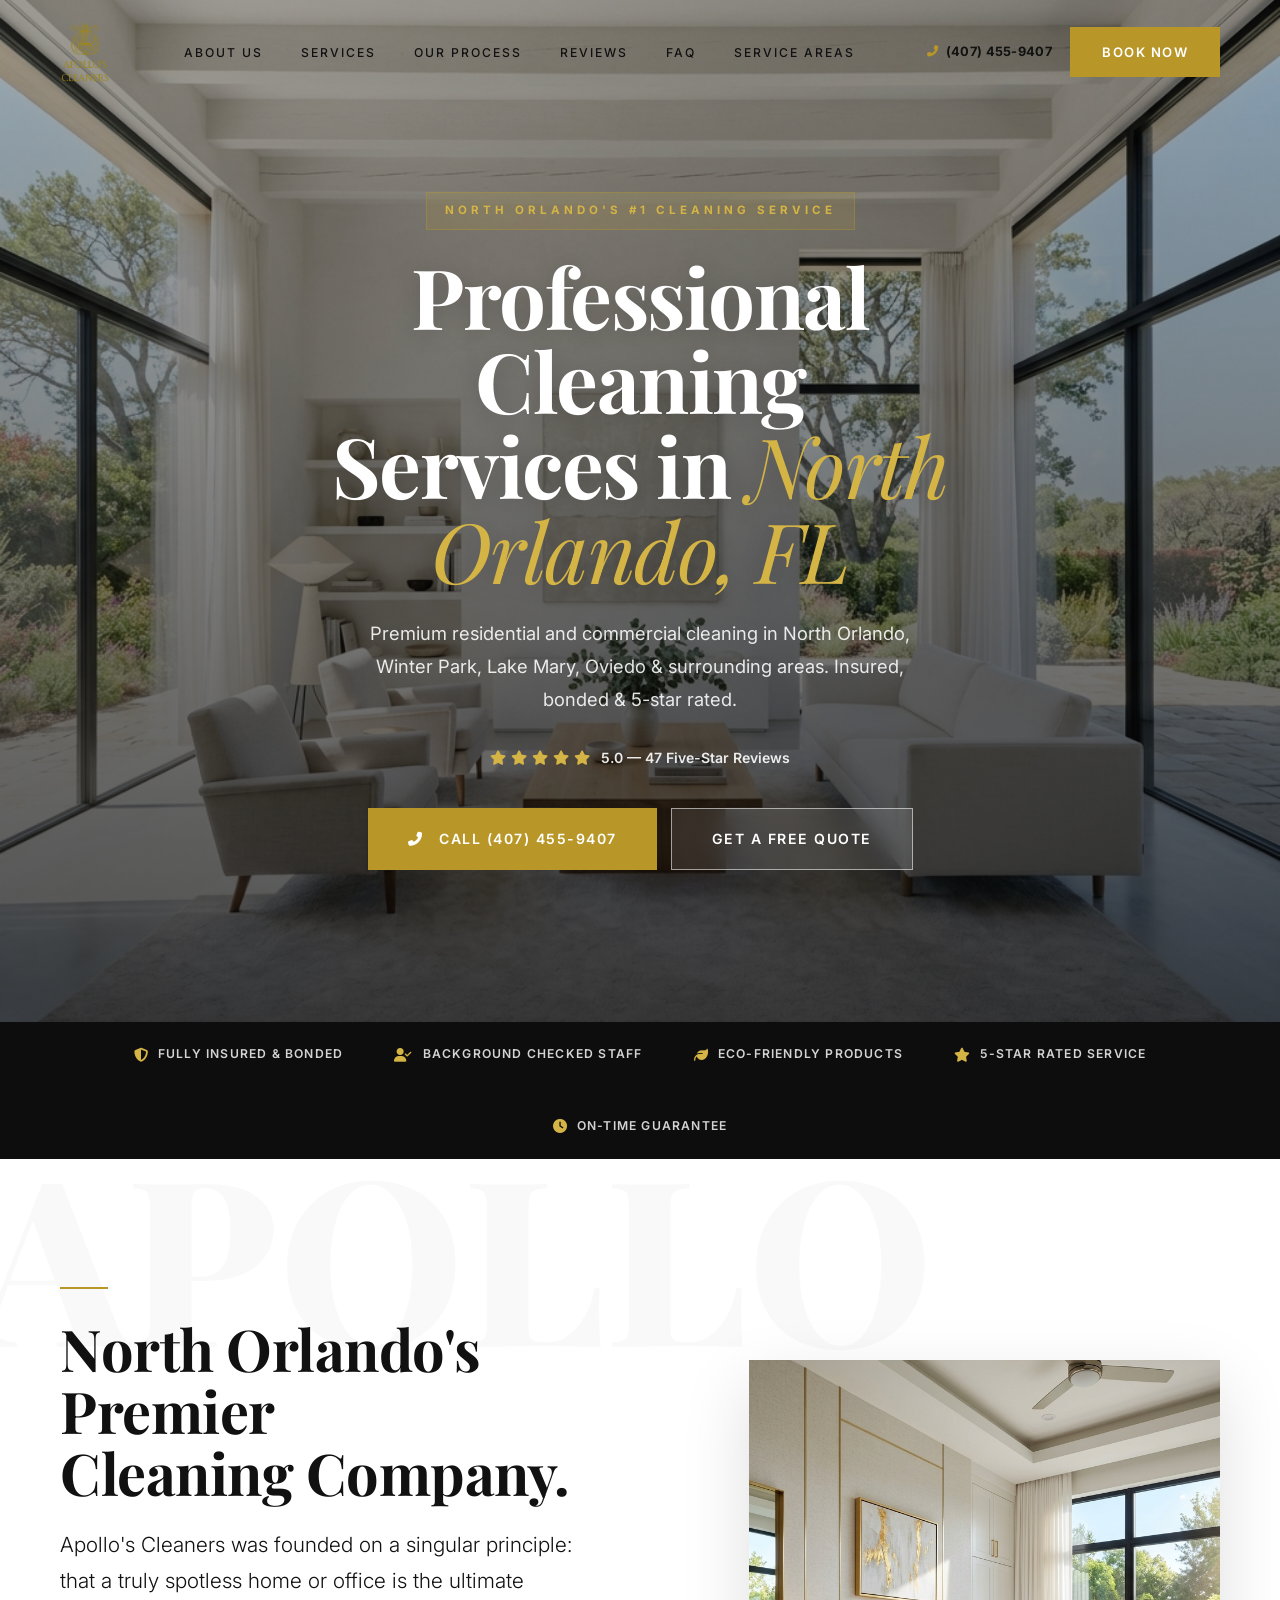
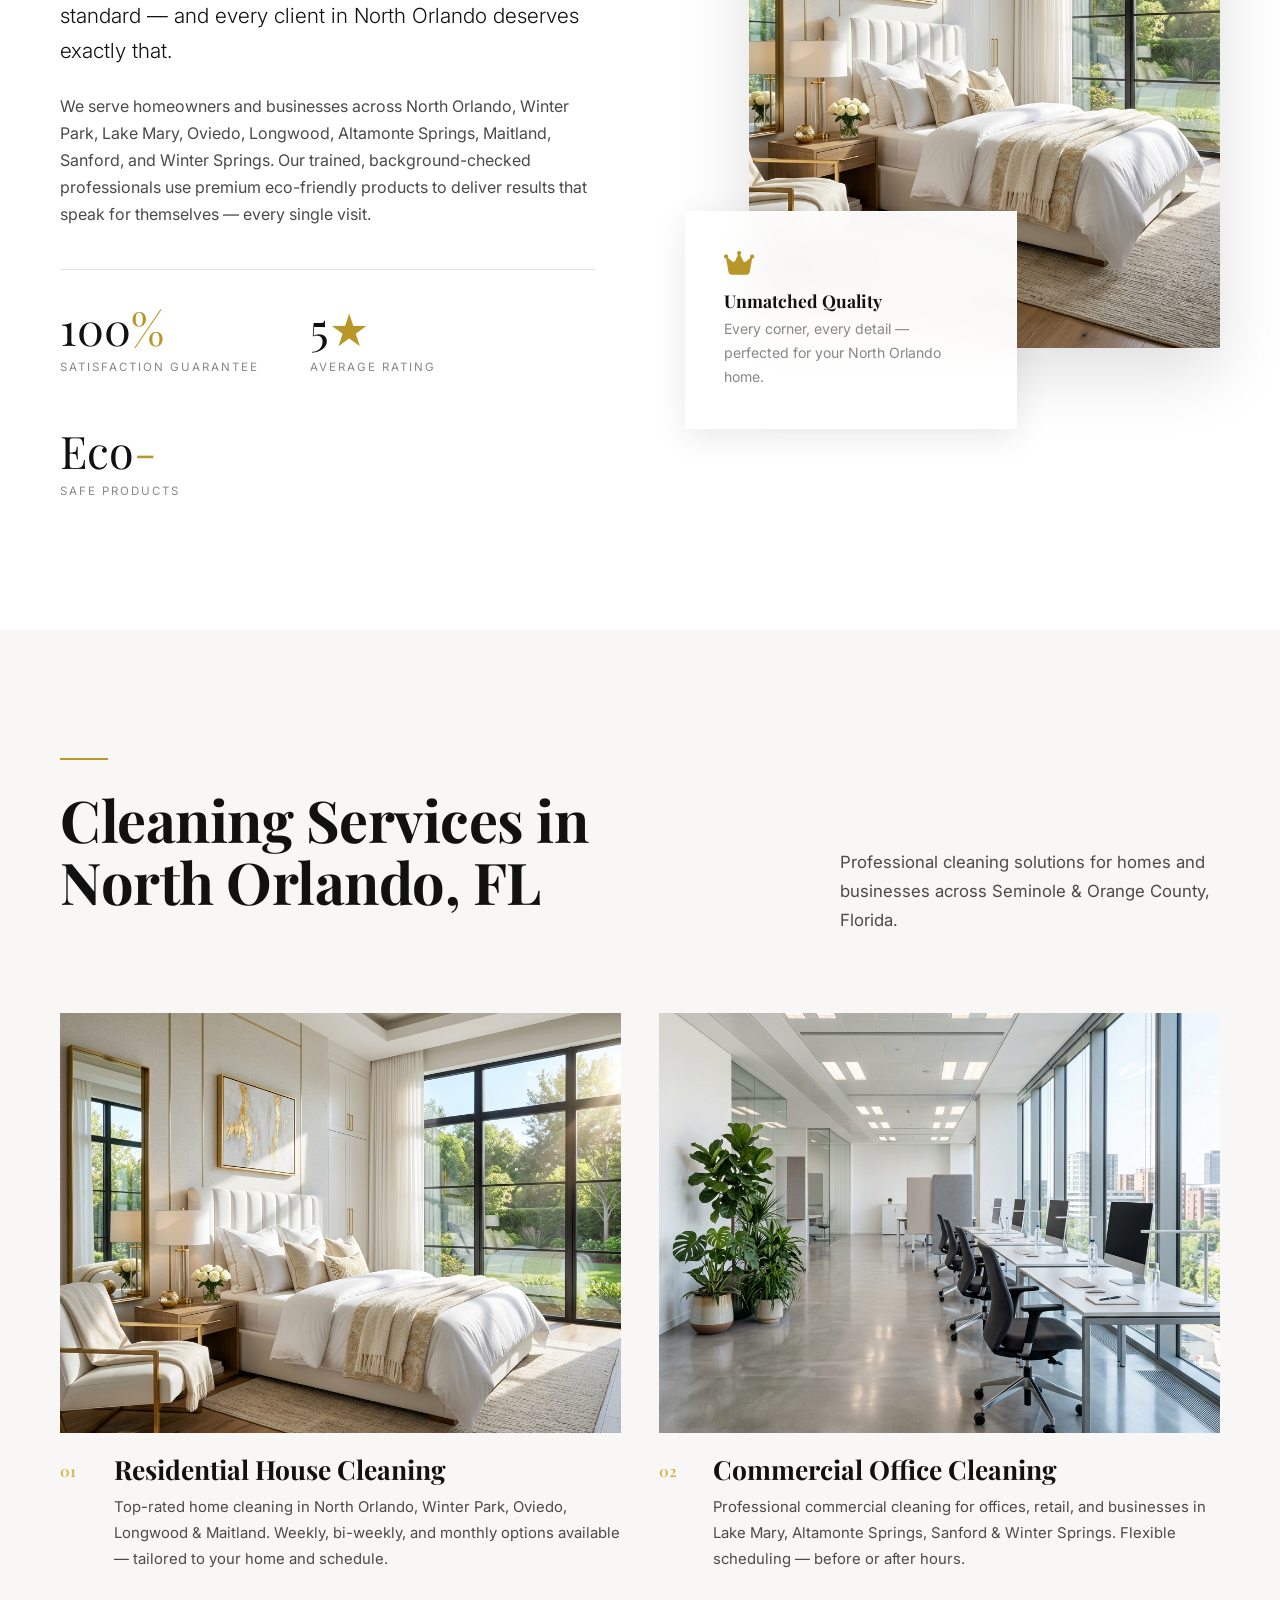
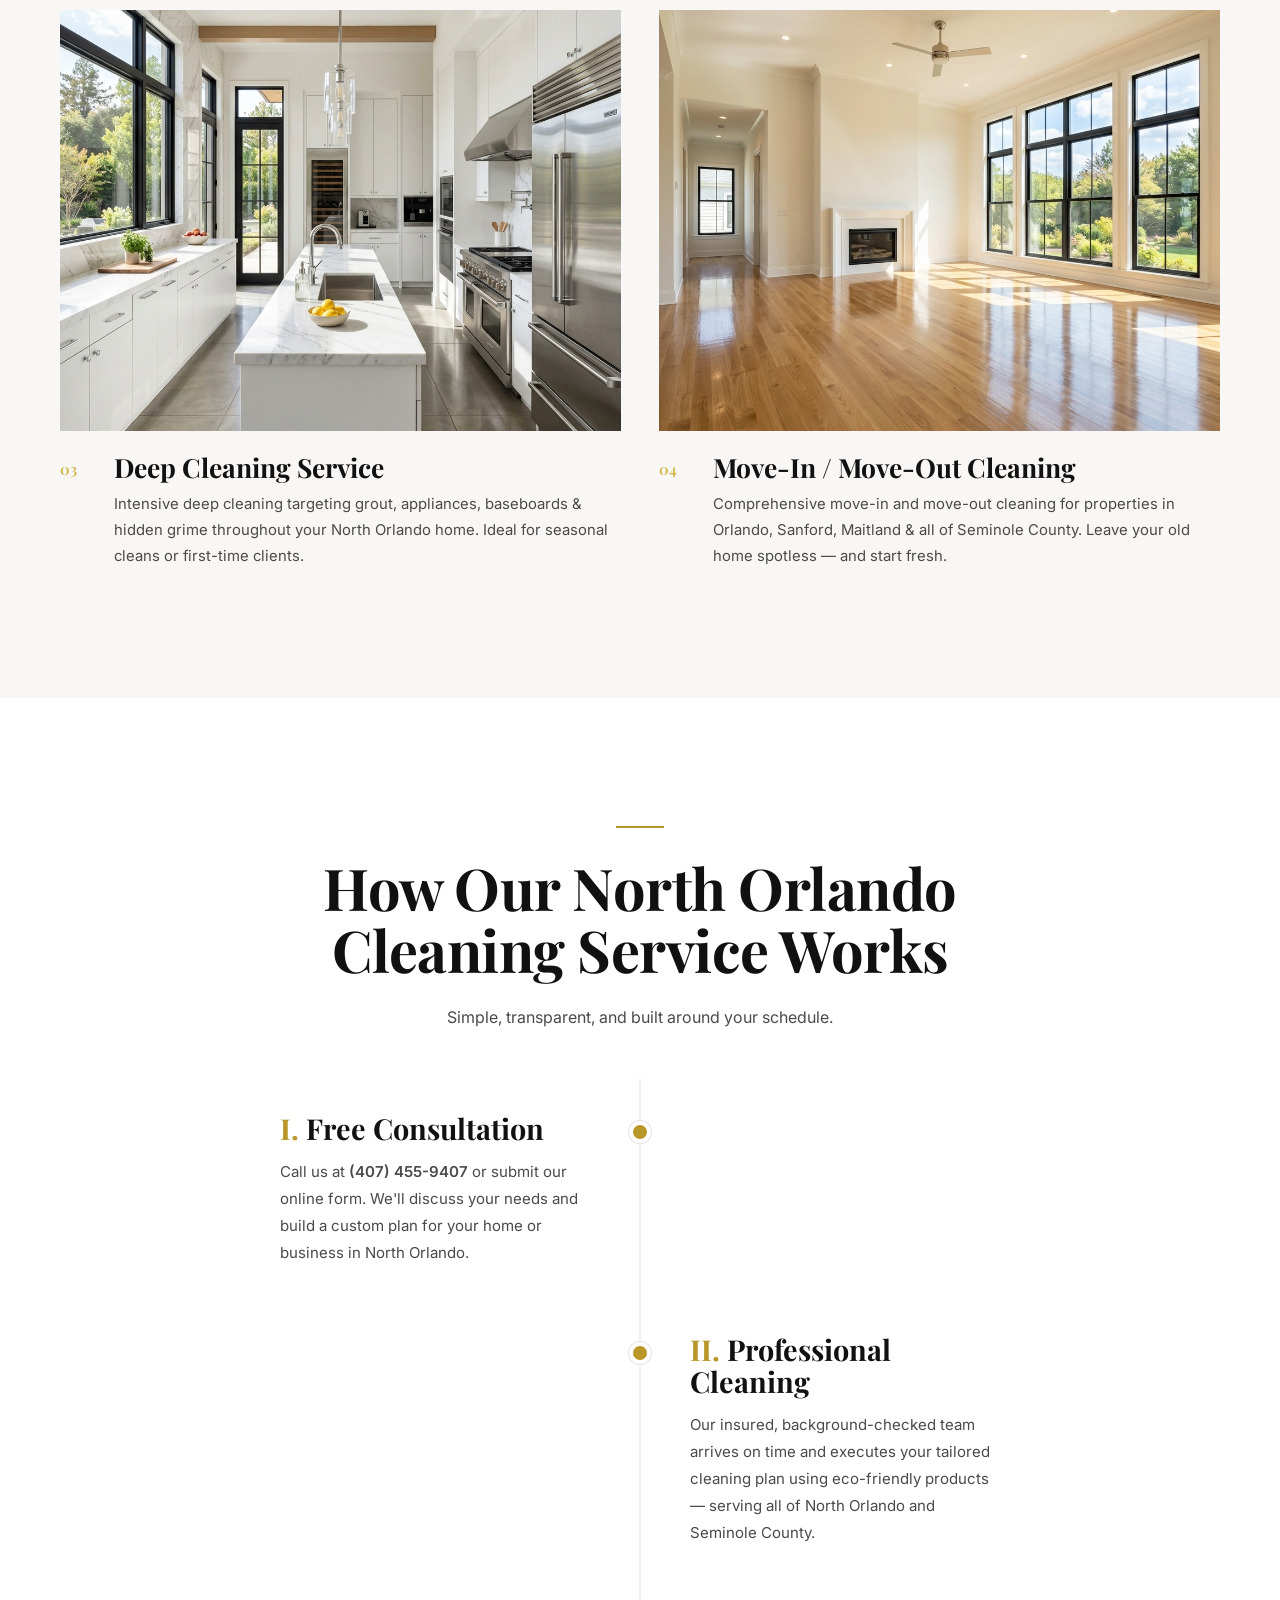
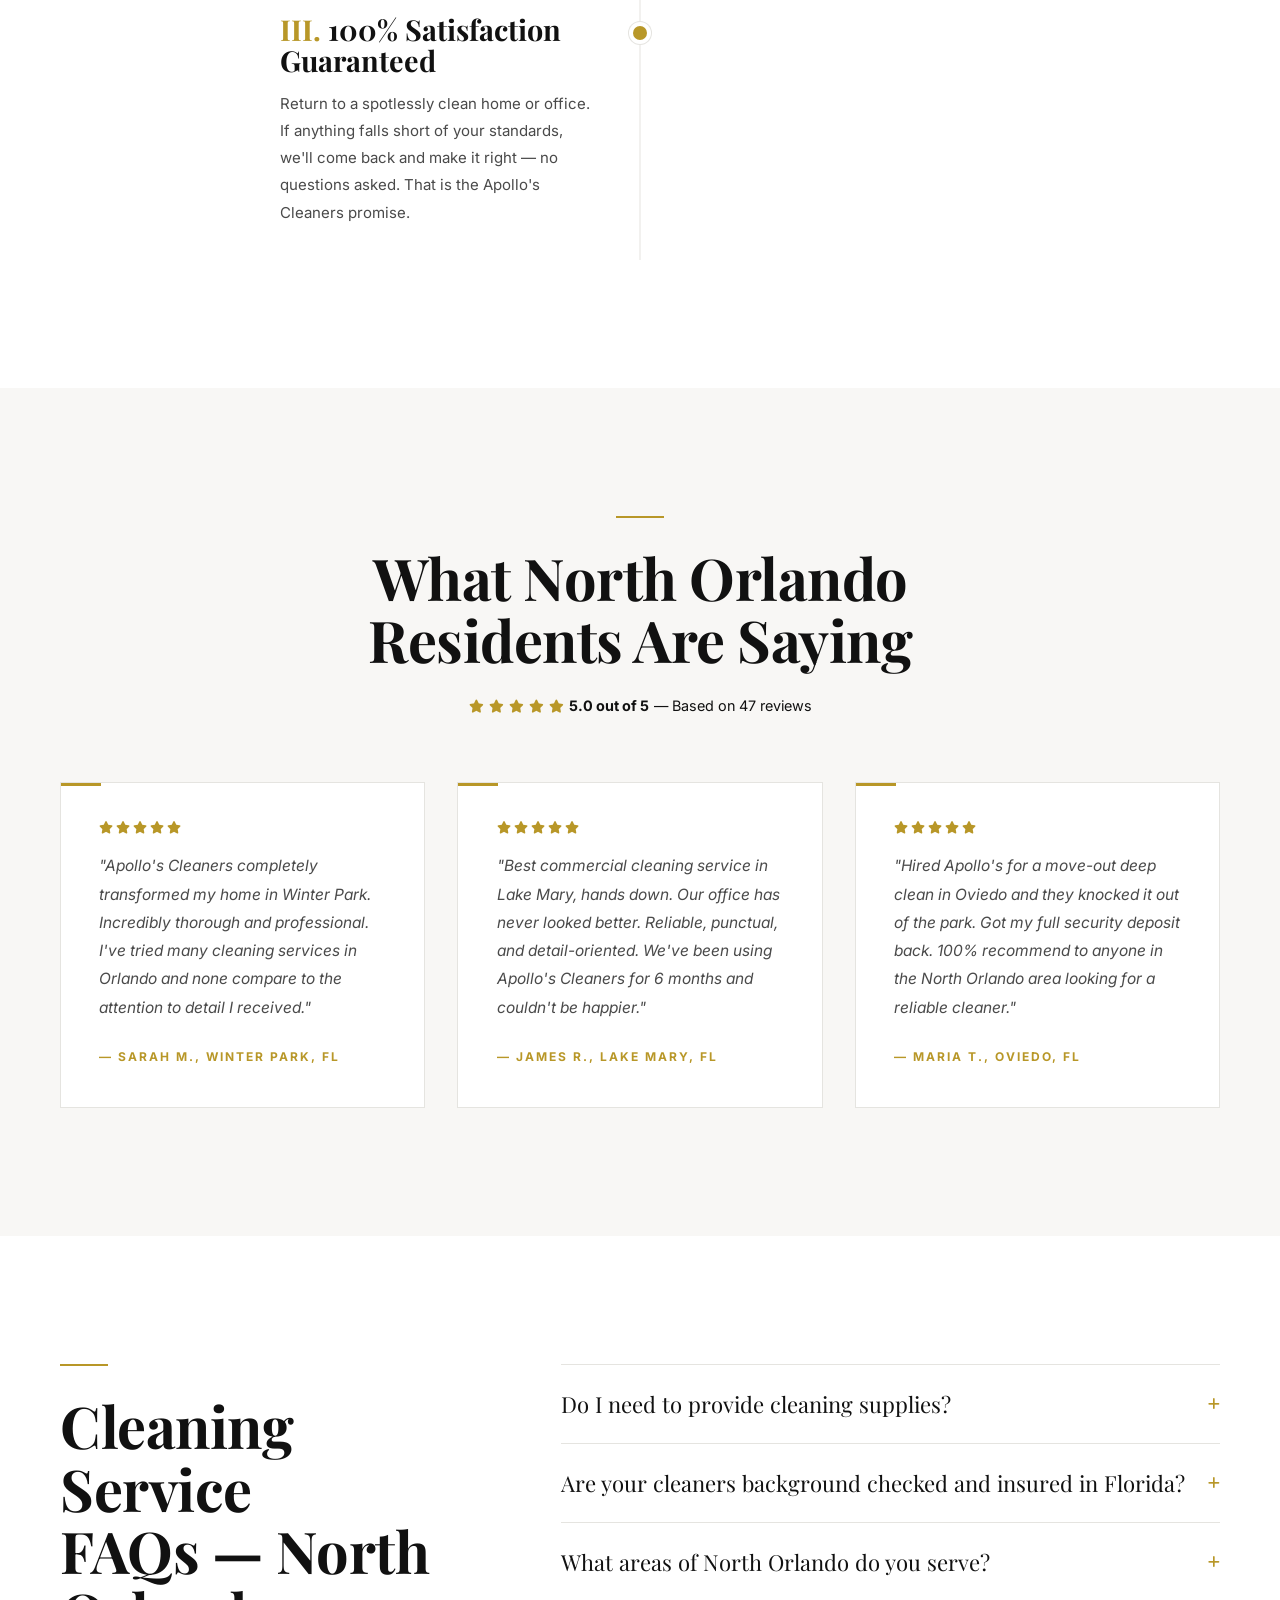
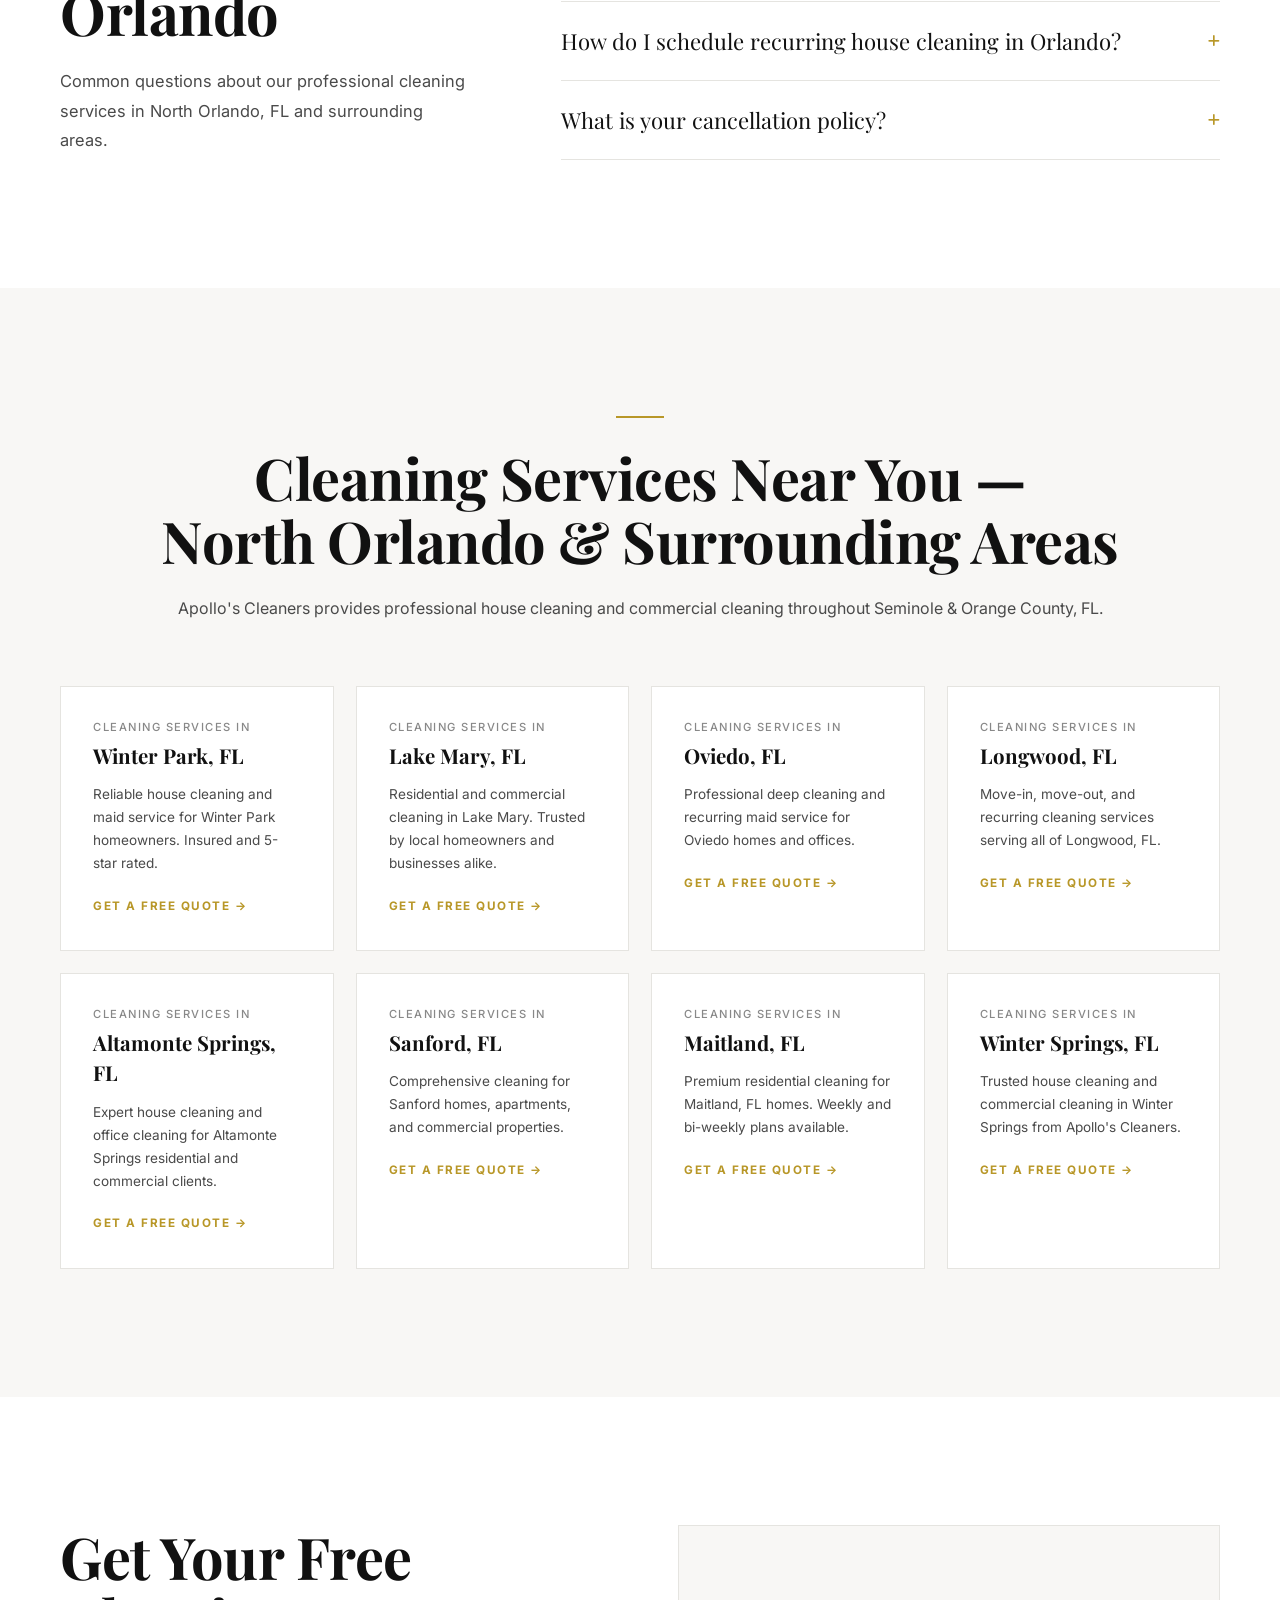
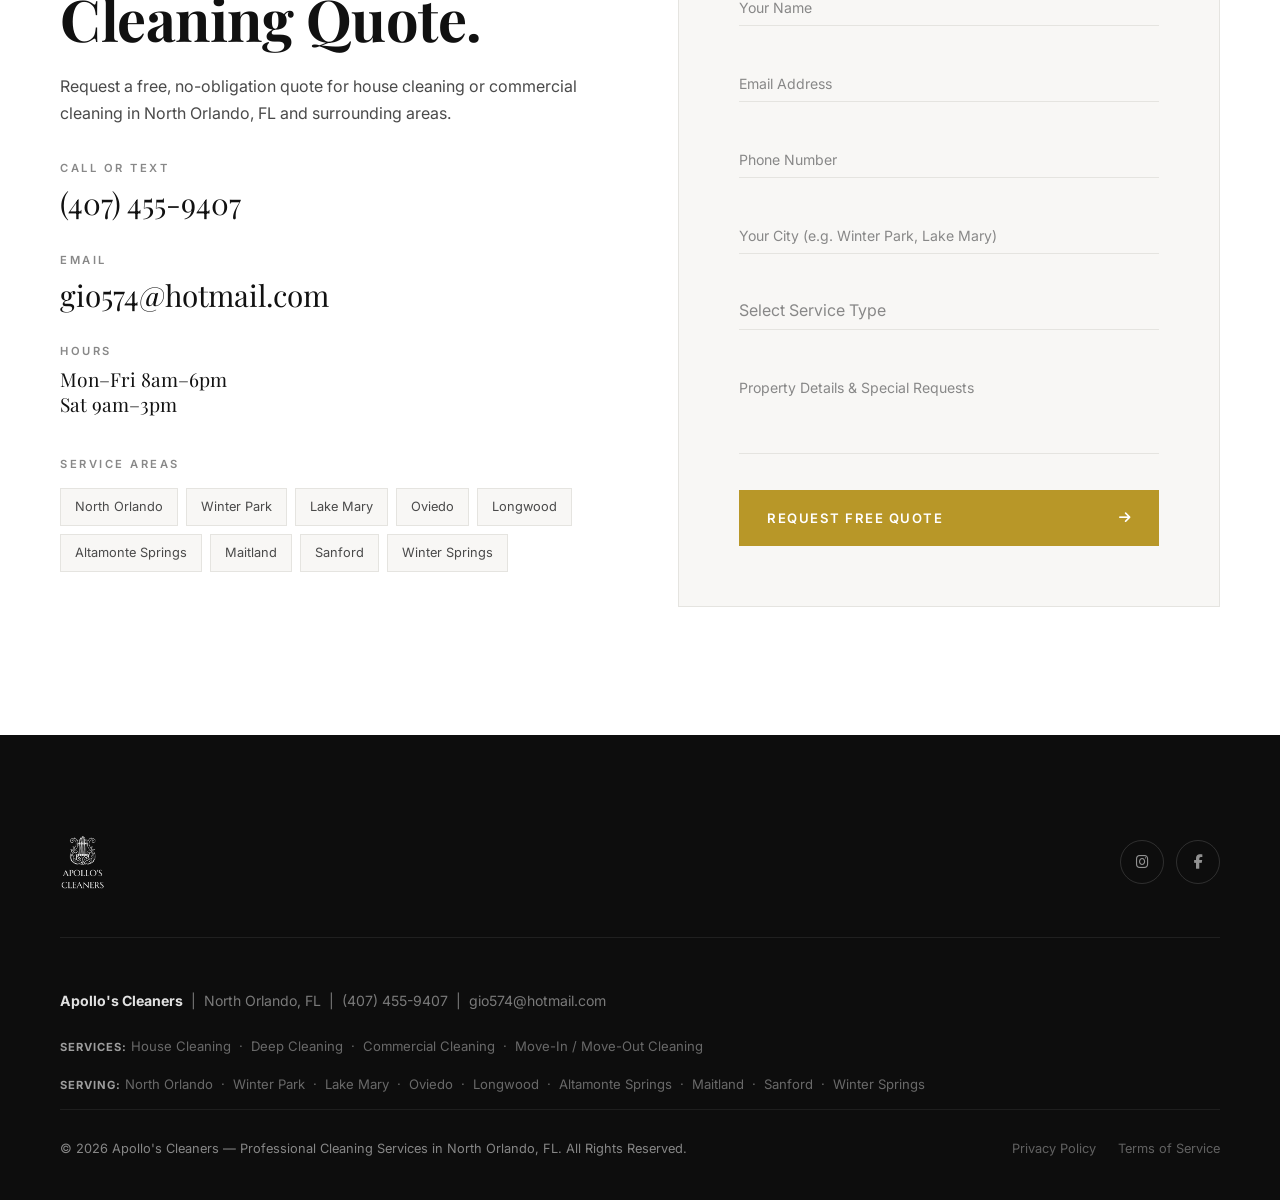
==== index.html @ bcb66cc3 "Launch Apollo's Cleaners website — fully SEO-optimized - Full on-page SEO: optimized title, meta des" ====
<!DOCTYPE html>
<html lang="en">
<head>
    <meta charset="UTF-8">
    <meta name="viewport" content="width=device-width, initial-scale=1.0">

    <!-- =============================================
         PRIMARY SEO META TAGS
         ============================================= -->
    <title>Cleaning Services in North Orlando FL | Apollo's Cleaners | (407) 455-9407</title>
    <meta name="description" content="Apollo's Cleaners — top-rated house cleaning, deep cleaning & commercial cleaning in North Orlando, Winter Park, Lake Mary & Oviedo, FL. Insured & bonded. Free quote: (407) 455-9407.">
    <meta name="robots" content="index, follow, max-snippet:-1, max-image-preview:large, max-video-preview:-1">
    <meta name="author" content="Apollo's Cleaners">
    <link rel="canonical" href="https://apolloscleaners.com/">

    <!-- Favicon — all browsers & devices -->
    <link rel="icon"             type="image/png" href="IMG_1345 - Giovanni Longo.png">
    <link rel="shortcut icon"    type="image/png" href="IMG_1345 - Giovanni Longo.png">
    <link rel="apple-touch-icon"                  href="IMG_1345 - Giovanni Longo.png">
    <meta name="msapplication-TileImage"         content="IMG_1345 - Giovanni Longo.png">
    <meta name="theme-color"                     content="#b89728">

    <!-- Geo Tags -->
    <meta name="geo.region" content="US-FL">
    <meta name="geo.placename" content="North Orlando, Florida">
    <meta name="geo.position" content="28.6024;-81.3369">
    <meta name="ICBM" content="28.6024, -81.3369">

    <!-- Open Graph -->
    <meta property="og:type" content="website">
    <meta property="og:url" content="https://apolloscleaners.com/">
    <meta property="og:title" content="Apollo's Cleaners | #1 Cleaning Services in North Orlando, FL">
    <meta property="og:description" content="Premium residential & commercial cleaning in North Orlando, Winter Park, Lake Mary, Oviedo & surrounding areas. Insured, bonded & 5-star rated.">
    <meta property="og:image" content="https://apolloscleaners.com/images/cleaning-services-north-orlando-hero.png">
    <meta property="og:image:width" content="1200">
    <meta property="og:image:height" content="630">
    <meta property="og:image:alt" content="Apollo's Cleaners — Professional Cleaning Services in North Orlando FL">
    <meta property="og:locale" content="en_US">
    <meta property="og:site_name" content="Apollo's Cleaners">

    <!-- Twitter Card -->
    <meta name="twitter:card" content="summary_large_image">
    <meta name="twitter:title" content="Apollo's Cleaners | Cleaning Services North Orlando FL">
    <meta name="twitter:description" content="Top-rated house & commercial cleaning in North Orlando, Winter Park, Lake Mary & Oviedo. Call (407) 455-9407 for a free quote!">
    <meta name="twitter:image" content="https://apolloscleaners.com/images/cleaning-services-north-orlando-hero.png">

    <!-- =============================================
         LOCAL BUSINESS SCHEMA (CleaningService)
         ============================================= -->
    <script type="application/ld+json">
    {
      "@context": "https://schema.org",
      "@type": ["CleaningService", "LocalBusiness"],
      "@id": "https://apolloscleaners.com/#business",
      "name": "Apollo's Cleaners",
      "alternateName": "Apollos Cleaners Orlando",
      "description": "Apollo's Cleaners provides premium residential and commercial cleaning services throughout North Orlando, Winter Park, Lake Mary, Oviedo, Longwood, Altamonte Springs, Maitland, Sanford, and Winter Springs, FL.",
      "url": "https://apolloscleaners.com",
      "telephone": "+1-407-455-9407",
      "email": "gio574@hotmail.com",
      "image": "https://apolloscleaners.com/images/cleaning-services-north-orlando-hero.png",
      "logo": "https://apolloscleaners.com/IMG_1345 - Giovanni Longo.png",
      "priceRange": "$$",
      "currenciesAccepted": "USD",
      "paymentAccepted": "Cash, Credit Card, Debit Card, Zelle, Venmo",
      "openingHoursSpecification": [
        {
          "@type": "OpeningHoursSpecification",
          "dayOfWeek": ["Monday","Tuesday","Wednesday","Thursday","Friday"],
          "opens": "08:00",
          "closes": "18:00"
        },
        {
          "@type": "OpeningHoursSpecification",
          "dayOfWeek": "Saturday",
          "opens": "09:00",
          "closes": "15:00"
        }
      ],
      "geo": {
        "@type": "GeoCoordinates",
        "latitude": 28.6024,
        "longitude": -81.3369
      },
      "address": {
        "@type": "PostalAddress",
        "addressLocality": "Orlando",
        "addressRegion": "FL",
        "postalCode": "32810",
        "addressCountry": "US"
      },
      "areaServed": [
        {"@type": "City", "name": "Orlando",            "sameAs": "https://en.wikipedia.org/wiki/Orlando,_Florida"},
        {"@type": "City", "name": "Winter Park",        "sameAs": "https://en.wikipedia.org/wiki/Winter_Park,_Florida"},
        {"@type": "City", "name": "Lake Mary",          "sameAs": "https://en.wikipedia.org/wiki/Lake_Mary,_Florida"},
        {"@type": "City", "name": "Oviedo",             "sameAs": "https://en.wikipedia.org/wiki/Oviedo,_Florida"},
        {"@type": "City", "name": "Longwood",           "sameAs": "https://en.wikipedia.org/wiki/Longwood,_Florida"},
        {"@type": "City", "name": "Altamonte Springs",  "sameAs": "https://en.wikipedia.org/wiki/Altamonte_Springs,_Florida"},
        {"@type": "City", "name": "Maitland",           "sameAs": "https://en.wikipedia.org/wiki/Maitland,_Florida"},
        {"@type": "City", "name": "Sanford",            "sameAs": "https://en.wikipedia.org/wiki/Sanford,_Florida"},
        {"@type": "City", "name": "Winter Springs",     "sameAs": "https://en.wikipedia.org/wiki/Winter_Springs,_Florida"}
      ],
      "aggregateRating": {
        "@type": "AggregateRating",
        "ratingValue": "5.0",
        "reviewCount": "47",
        "bestRating": "5",
        "worstRating": "1"
      },
      "review": [
        {
          "@type": "Review",
          "reviewRating": {"@type": "Rating", "ratingValue": "5"},
          "author": {"@type": "Person", "name": "Sarah M."},
          "reviewBody": "Apollo's Cleaners transformed my home in Winter Park. Incredibly thorough and professional — I've tried many cleaning services in Orlando and none compare."
        },
        {
          "@type": "Review",
          "reviewRating": {"@type": "Rating", "ratingValue": "5"},
          "author": {"@type": "Person", "name": "James R."},
          "reviewBody": "Best commercial cleaning service in Lake Mary. Our office has never looked better. Reliable, punctual, and detail-oriented. Highly recommend."
        },
        {
          "@type": "Review",
          "reviewRating": {"@type": "Rating", "ratingValue": "5"},
          "author": {"@type": "Person", "name": "Maria T."},
          "reviewBody": "Hired Apollo's for a move-out deep clean in Oviedo and they knocked it out of the park. Got my full deposit back. 100% recommend to anyone in North Orlando."
        }
      ],
      "sameAs": [
        "https://www.instagram.com/apolloscleaners",
        "https://www.facebook.com/apolloscleaners"
      ],
      "hasOfferCatalog": {
        "@type": "OfferCatalog",
        "name": "Professional Cleaning Services in North Orlando FL",
        "itemListElement": [
          {
            "@type": "Offer",
            "itemOffered": {
              "@type": "Service",
              "name": "Residential House Cleaning",
              "description": "Complete home cleaning for properties in North Orlando, Winter Park, Oviedo, Longwood, and Maitland, FL."
            }
          },
          {
            "@type": "Offer",
            "itemOffered": {
              "@type": "Service",
              "name": "Commercial Office Cleaning",
              "description": "Professional commercial cleaning for offices and businesses in Lake Mary, Altamonte Springs, and Sanford, FL."
            }
          },
          {
            "@type": "Offer",
            "itemOffered": {
              "@type": "Service",
              "name": "Deep Cleaning Service",
              "description": "Intensive deep cleaning for homes throughout Seminole County and North Orange County, FL."
            }
          },
          {
            "@type": "Offer",
            "itemOffered": {
              "@type": "Service",
              "name": "Move-In / Move-Out Cleaning",
              "description": "Move-in and move-out cleaning for properties in Sanford, Maitland, and all of North Orlando, FL."
            }
          }
        ]
      }
    }
    </script>

    <!-- =============================================
         FAQ SCHEMA (triggers rich results on Google)
         ============================================= -->
    <script type="application/ld+json">
    {
      "@context": "https://schema.org",
      "@type": "FAQPage",
      "mainEntity": [
        {
          "@type": "Question",
          "name": "Do I need to provide cleaning supplies for Apollo's Cleaners?",
          "acceptedAnswer": {
            "@type": "Answer",
            "text": "No. Apollo's Cleaners arrives fully equipped with premium, eco-friendly cleaning products and professional-grade equipment. We serve all of North Orlando, Winter Park, Lake Mary, Oviedo, and surrounding areas. Specific product preferences can be accommodated on request."
          }
        },
        {
          "@type": "Question",
          "name": "Are your cleaning professionals background checked and insured in Florida?",
          "acceptedAnswer": {
            "@type": "Answer",
            "text": "Yes. Every team member undergoes a rigorous background check, receives extensive professional training, and is fully insured and bonded in the state of Florida — giving you complete peace of mind in your home or business."
          }
        },
        {
          "@type": "Question",
          "name": "What areas of North Orlando does Apollo's Cleaners serve?",
          "acceptedAnswer": {
            "@type": "Answer",
            "text": "Apollo's Cleaners serves North Orlando, Winter Park, Lake Mary, Oviedo, Longwood, Altamonte Springs, Maitland, Sanford, Winter Springs, and surrounding communities in Seminole and Orange County, Florida."
          }
        },
        {
          "@type": "Question",
          "name": "How do I schedule recurring house cleaning in Orlando?",
          "acceptedAnswer": {
            "@type": "Answer",
            "text": "After your initial consultation, you can set up weekly, bi-weekly, or monthly recurring cleaning. Call us at (407) 455-9407 or fill out our online form to get started with your personalized cleaning schedule."
          }
        },
        {
          "@type": "Question",
          "name": "What is your cancellation policy?",
          "acceptedAnswer": {
            "@type": "Answer",
            "text": "We kindly request 48-hour notice for cancellations or rescheduling so we can adjust our team routing across our North Orlando and Seminole County service areas."
          }
        }
      ]
    }
    </script>

    <!-- BreadcrumbList Schema -->
    <script type="application/ld+json">
    {
      "@context": "https://schema.org",
      "@type": "BreadcrumbList",
      "itemListElement": [
        {"@type": "ListItem", "position": 1, "name": "Home",                               "item": "https://apolloscleaners.com/"},
        {"@type": "ListItem", "position": 2, "name": "Cleaning Services North Orlando FL", "item": "https://apolloscleaners.com/#services"}
      ]
    }
    </script>

    <!-- Performance: Preconnect & Preload LCP -->
    <link rel="preconnect" href="https://fonts.googleapis.com">
    <link rel="preconnect" href="https://fonts.gstatic.com" crossorigin>
    <link rel="preload" as="image" href="images/cleaning-services-north-orlando-hero.png">

    <!-- Fonts -->
    <link href="https://fonts.googleapis.com/css2?family=Inter:wght@300;400;500;600&family=Playfair+Display:ital,wght@0,400;0,600;0,700;0,800;1,400&display=swap" rel="stylesheet">
    <!-- AOS Animation -->
    <link href="https://unpkg.com/aos@2.3.1/dist/aos.css" rel="stylesheet">
    <!-- Font Awesome -->
    <link rel="stylesheet" href="https://cdnjs.cloudflare.com/ajax/libs/font-awesome/6.4.0/css/all.min.css">
    <!-- Custom CSS -->
    <link rel="stylesheet" href="style.css">
</head>
<body>

    <!-- =============================================
         HEADER — with click-to-call phone
         ============================================= -->
    <header class="header" id="header">
        <div class="container header-container">
            <a href="/" class="logo" aria-label="Apollo's Cleaners — Home">
                <img src="IMG_1345 - Giovanni Longo.png" alt="Apollo's Cleaners Logo — Cleaning Services North Orlando FL" width="120" height="60">
            </a>
            <nav class="nav" aria-label="Main navigation">
                <ul class="nav-list">
                    <li><a href="#about">About Us</a></li>
                    <li><a href="#services">Services</a></li>
                    <li><a href="#process">Our Process</a></li>
                    <li><a href="#reviews">Reviews</a></li>
                    <li><a href="#faq">FAQ</a></li>
                    <li><a href="#locations">Service Areas</a></li>
                </ul>
            </nav>
            <div class="header-right">
                <a href="tel:4074559407" class="header-phone" aria-label="Call Apollo's Cleaners">
                    <i class="fas fa-phone-alt"></i> (407) 455-9407
                </a>
                <a href="#contact" class="btn btn-gold nav-cta">Book Now</a>
            </div>
            <button class="mobile-toggle" id="mobile-toggle" aria-label="Toggle mobile menu">
                <div class="hamburger"></div>
            </button>
        </div>
    </header>

    <!-- =============================================
         HERO — H1 with primary keyword + location
         ============================================= -->
    <section class="hero" id="hero">
        <div class="hero-bg">
            <img src="images/cleaning-services-north-orlando-hero.png"
                 alt="Professional cleaning services in North Orlando FL — Apollo's Cleaners"
                 width="1920" height="1080"
                 loading="eager"
                 fetchpriority="high">
        </div>
        <div class="hero-content" data-aos="fade-up" data-aos-duration="1500">
            <div class="glass-panel text-center">
                <span class="hero-subtitle">North Orlando's #1 Cleaning Service</span>
                <h1 class="hero-title">Professional Cleaning<br>Services in <em>North Orlando, FL</em></h1>
                <p class="hero-description">Premium residential and commercial cleaning in North Orlando, Winter Park, Lake Mary, Oviedo &amp; surrounding areas. Insured, bonded &amp; 5-star rated.</p>
                <div class="hero-rating" aria-label="5-star rated cleaning service">
                    <i class="fas fa-star"></i>
                    <i class="fas fa-star"></i>
                    <i class="fas fa-star"></i>
                    <i class="fas fa-star"></i>
                    <i class="fas fa-star"></i>
                    <span>5.0 — 47 Five-Star Reviews</span>
                </div>
                <div class="hero-buttons">
                    <a href="tel:4074559407" class="btn btn-gold btn-large">
                        <i class="fas fa-phone-alt" style="margin-right:8px"></i>Call (407) 455-9407
                    </a>
                    <a href="#contact" class="btn btn-glass btn-large">Get a Free Quote</a>
                </div>
            </div>
        </div>
    </section>

    <!-- =============================================
         TRUST BAR — instant credibility signals
         ============================================= -->
    <section class="trust-bar" aria-label="Why choose Apollo's Cleaners">
        <div class="container trust-bar-grid">
            <div class="trust-item">
                <i class="fas fa-shield-alt gold-icon"></i>
                <span>Fully Insured &amp; Bonded</span>
            </div>
            <div class="trust-item">
                <i class="fas fa-user-check gold-icon"></i>
                <span>Background Checked Staff</span>
            </div>
            <div class="trust-item">
                <i class="fas fa-leaf gold-icon"></i>
                <span>Eco-Friendly Products</span>
            </div>
            <div class="trust-item">
                <i class="fas fa-star gold-icon"></i>
                <span>5-Star Rated Service</span>
            </div>
            <div class="trust-item">
                <i class="fas fa-clock gold-icon"></i>
                <span>On-Time Guarantee</span>
            </div>
        </div>
    </section>

    <!-- =============================================
         ABOUT
         ============================================= -->
    <section class="about section-padding" id="about">
        <div class="watermark">APOLLO</div>
        <div class="container relative">
            <div class="about-grid">
                <div class="about-text" data-aos="fade-right">
                    <div class="line-accent"></div>
                    <h2 class="modern-title">North Orlando's Premier<br>Cleaning Company.</h2>
                    <p class="lead">Apollo's Cleaners was founded on a singular principle: that a truly spotless home or office is the ultimate standard — and every client in North Orlando deserves exactly that.</p>
                    <p>We serve homeowners and businesses across North Orlando, Winter Park, Lake Mary, Oviedo, Longwood, Altamonte Springs, Maitland, Sanford, and Winter Springs. Our trained, background-checked professionals use premium eco-friendly products to deliver results that speak for themselves — every single visit.</p>
                    <div class="stats-row">
                        <div class="stat">
                            <span class="stat-number">100<span class="gold">%</span></span>
                            <span class="stat-label">Satisfaction Guarantee</span>
                        </div>
                        <div class="stat">
                            <span class="stat-number">5<span class="gold">★</span></span>
                            <span class="stat-label">Average Rating</span>
                        </div>
                        <div class="stat">
                            <span class="stat-number">Eco<span class="gold">-</span></span>
                            <span class="stat-label">Safe Products</span>
                        </div>
                    </div>
                </div>
                <div class="about-visuals">
                    <div class="image-stack">
                        <img src="images/residential-cleaning-service-north-orlando.png"
                             class="img-back"
                             alt="Spotless home interior cleaned by Apollo's Cleaners in North Orlando FL"
                             data-aos="zoom-in" data-aos-delay="200"
                             loading="lazy" width="600" height="480">
                        <div class="glass-card front-card" data-aos="fade-up" data-aos-delay="400">
                            <i class="fas fa-crown gold-icon"></i>
                            <h4>Unmatched Quality</h4>
                            <p>Every corner, every detail — perfected for your North Orlando home.</p>
                        </div>
                    </div>
                </div>
            </div>
        </div>
    </section>

    <!-- =============================================
         SERVICES — keyword-rich headings & copy
         ============================================= -->
    <section class="services section-padding" id="services">
        <div class="container">
            <div class="flex-header" data-aos="fade-up">
                <div>
                    <div class="line-accent"></div>
                    <h2 class="modern-title">Cleaning Services in<br>North Orlando, FL</h2>
                </div>
                <p class="services-intro">Professional cleaning solutions for homes and businesses across Seminole &amp; Orange County, Florida.</p>
            </div>

            <div class="modern-service-grid">

                <div class="service-item" data-aos="fade-up" data-aos-delay="100">
                    <div class="service-img-container">
                        <img src="images/residential-cleaning-service-north-orlando.png"
                             alt="Residential house cleaning service in Winter Park and Longwood FL"
                             loading="lazy" width="700" height="450">
                        <div class="service-overlay">
                            <a href="#contact" class="discover-btn">Get a Quote</a>
                        </div>
                    </div>
                    <div class="service-info">
                        <span class="service-number">01</span>
                        <h3>Residential House Cleaning</h3>
                        <p>Top-rated home cleaning in North Orlando, Winter Park, Oviedo, Longwood &amp; Maitland. Weekly, bi-weekly, and monthly options available — tailored to your home and schedule.</p>
                    </div>
                </div>

                <div class="service-item" data-aos="fade-up" data-aos-delay="200">
                    <div class="service-img-container">
                        <img src="images/commercial-cleaning-service-lake-mary-fl.png"
                             alt="Commercial office cleaning service in Lake Mary and Altamonte Springs FL"
                             loading="lazy" width="700" height="450">
                        <div class="service-overlay">
                            <a href="#contact" class="discover-btn">Get a Quote</a>
                        </div>
                    </div>
                    <div class="service-info">
                        <span class="service-number">02</span>
                        <h3>Commercial Office Cleaning</h3>
                        <p>Professional commercial cleaning for offices, retail, and businesses in Lake Mary, Altamonte Springs, Sanford &amp; Winter Springs. Flexible scheduling — before or after hours.</p>
                    </div>
                </div>

                <div class="service-item" data-aos="fade-up" data-aos-delay="300">
                    <div class="service-img-container">
                        <img src="images/deep-cleaning-service-orlando-fl.png"
                             alt="Deep cleaning service in North Orlando and Seminole County FL"
                             loading="lazy" width="700" height="450">
                        <div class="service-overlay">
                            <a href="#contact" class="discover-btn">Get a Quote</a>
                        </div>
                    </div>
                    <div class="service-info">
                        <span class="service-number">03</span>
                        <h3>Deep Cleaning Service</h3>
                        <p>Intensive deep cleaning targeting grout, appliances, baseboards &amp; hidden grime throughout your North Orlando home. Ideal for seasonal cleans or first-time clients.</p>
                    </div>
                </div>

                <div class="service-item" data-aos="fade-up" data-aos-delay="400">
                    <div class="service-img-container">
                        <img src="images/move-in-move-out-cleaning-orlando-fl.png"
                             alt="Move-in move-out cleaning service in Orlando Sanford and Maitland FL"
                             loading="lazy" width="700" height="450">
                        <div class="service-overlay">
                            <a href="#contact" class="discover-btn">Get a Quote</a>
                        </div>
                    </div>
                    <div class="service-info">
                        <span class="service-number">04</span>
                        <h3>Move-In / Move-Out Cleaning</h3>
                        <p>Comprehensive move-in and move-out cleaning for properties in Orlando, Sanford, Maitland &amp; all of Seminole County. Leave your old home spotless — and start fresh.</p>
                    </div>
                </div>

            </div>
        </div>
    </section>

    <!-- =============================================
         PROCESS
         ============================================= -->
    <section class="process section-padding" id="process">
        <div class="container">
            <div class="text-center mb-5" data-aos="fade-up">
                <div class="line-accent center-line"></div>
                <h2 class="modern-title">How Our North Orlando<br>Cleaning Service Works</h2>
                <p>Simple, transparent, and built around your schedule.</p>
            </div>
            <div class="timeline">
                <div class="timeline-item" data-aos="fade-right">
                    <div class="timeline-content">
                        <h3><span class="gold-text">I.</span> Free Consultation</h3>
                        <p>Call us at <a href="tel:4074559407" style="color:var(--gold-primary)">(407) 455-9407</a> or submit our online form. We'll discuss your needs and build a custom plan for your home or business in North Orlando.</p>
                    </div>
                </div>
                <div class="timeline-item right" data-aos="fade-left">
                    <div class="timeline-content">
                        <h3><span class="gold-text">II.</span> Professional Cleaning</h3>
                        <p>Our insured, background-checked team arrives on time and executes your tailored cleaning plan using eco-friendly products — serving all of North Orlando and Seminole County.</p>
                    </div>
                </div>
                <div class="timeline-item" data-aos="fade-right">
                    <div class="timeline-content">
                        <h3><span class="gold-text">III.</span> 100% Satisfaction Guaranteed</h3>
                        <p>Return to a spotlessly clean home or office. If anything falls short of your standards, we'll come back and make it right — no questions asked. That is the Apollo's Cleaners promise.</p>
                    </div>
                </div>
            </div>
        </div>
    </section>

    <!-- =============================================
         REVIEWS — social proof + Review schema
         ============================================= -->
    <section class="reviews section-padding" id="reviews">
        <div class="container">
            <div class="text-center mb-5" data-aos="fade-up">
                <div class="line-accent center-line"></div>
                <h2 class="modern-title">What North Orlando<br>Residents Are Saying</h2>
                <div class="aggregate-rating" aria-label="5.0 out of 5 stars, 47 reviews">
                    <i class="fas fa-star"></i>
                    <i class="fas fa-star"></i>
                    <i class="fas fa-star"></i>
                    <i class="fas fa-star"></i>
                    <i class="fas fa-star"></i>
                    <strong>5.0 out of 5</strong> — Based on 47 reviews
                </div>
            </div>
            <div class="reviews-grid">

                <article class="review-card" data-aos="fade-up" data-aos-delay="100">
                    <div class="review-stars" aria-label="5 stars">
                        <i class="fas fa-star"></i><i class="fas fa-star"></i><i class="fas fa-star"></i><i class="fas fa-star"></i><i class="fas fa-star"></i>
                    </div>
                    <blockquote>
                        <p>"Apollo's Cleaners completely transformed my home in Winter Park. Incredibly thorough and professional. I've tried many cleaning services in Orlando and none compare to the attention to detail I received."</p>
                    </blockquote>
                    <cite>— Sarah M., Winter Park, FL</cite>
                </article>

                <article class="review-card" data-aos="fade-up" data-aos-delay="200">
                    <div class="review-stars" aria-label="5 stars">
                        <i class="fas fa-star"></i><i class="fas fa-star"></i><i class="fas fa-star"></i><i class="fas fa-star"></i><i class="fas fa-star"></i>
                    </div>
                    <blockquote>
                        <p>"Best commercial cleaning service in Lake Mary, hands down. Our office has never looked better. Reliable, punctual, and detail-oriented. We've been using Apollo's Cleaners for 6 months and couldn't be happier."</p>
                    </blockquote>
                    <cite>— James R., Lake Mary, FL</cite>
                </article>

                <article class="review-card" data-aos="fade-up" data-aos-delay="300">
                    <div class="review-stars" aria-label="5 stars">
                        <i class="fas fa-star"></i><i class="fas fa-star"></i><i class="fas fa-star"></i><i class="fas fa-star"></i><i class="fas fa-star"></i>
                    </div>
                    <blockquote>
                        <p>"Hired Apollo's for a move-out deep clean in Oviedo and they knocked it out of the park. Got my full security deposit back. 100% recommend to anyone in the North Orlando area looking for a reliable cleaner."</p>
                    </blockquote>
                    <cite>— Maria T., Oviedo, FL</cite>
                </article>

            </div>
        </div>
    </section>

    <!-- =============================================
         FAQ — with location-specific Q&As
         ============================================= -->
    <section class="faq section-padding" id="faq">
        <div class="container">
            <div class="faq-grid">
                <div class="faq-intro" data-aos="fade-right">
                    <div class="line-accent"></div>
                    <h2 class="modern-title">Cleaning Service<br>FAQs — North Orlando</h2>
                    <p>Common questions about our professional cleaning services in North Orlando, FL and surrounding areas.</p>
                </div>
                <div class="faq-accordion" data-aos="fade-left">

                    <div class="faq-item">
                        <button class="faq-question">Do I need to provide cleaning supplies? <i class="fas fa-plus"></i></button>
                        <div class="faq-answer">
                            <p>No. Apollo's Cleaners arrives fully equipped with premium, eco-friendly cleaning solutions and professional equipment. We service all of North Orlando, Winter Park, Lake Mary, Oviedo, and surrounding areas. Specific product preferences can be accommodated on request.</p>
                        </div>
                    </div>

                    <div class="faq-item">
                        <button class="faq-question">Are your cleaners background checked and insured in Florida? <i class="fas fa-plus"></i></button>
                        <div class="faq-answer">
                            <p>Absolutely. Every member of our team undergoes a rigorous background check, is extensively trained in professional cleaning, and is fully insured and bonded in the state of Florida for your complete peace of mind.</p>
                        </div>
                    </div>

                    <div class="faq-item">
                        <button class="faq-question">What areas of North Orlando do you serve? <i class="fas fa-plus"></i></button>
                        <div class="faq-answer">
                            <p>Apollo's Cleaners proudly serves North Orlando, Winter Park, Lake Mary, Oviedo, Longwood, Altamonte Springs, Maitland, Sanford, Winter Springs, and surrounding communities in Seminole and Orange County, Florida.</p>
                        </div>
                    </div>

                    <div class="faq-item">
                        <button class="faq-question">How do I schedule recurring house cleaning in Orlando? <i class="fas fa-plus"></i></button>
                        <div class="faq-answer">
                            <p>After your initial consultation, you can set up weekly, bi-weekly, or monthly recurring cleaning services. Call us at <a href="tel:4074559407" style="color:var(--gold-primary)">(407) 455-9407</a> or fill out our online form to get started with your personalized schedule.</p>
                        </div>
                    </div>

                    <div class="faq-item">
                        <button class="faq-question">What is your cancellation policy? <i class="fas fa-plus"></i></button>
                        <div class="faq-answer">
                            <p>We kindly request 48-hour notice for cancellations or rescheduling. This allows us to efficiently adjust our team routing across our North Orlando and Seminole County service areas.</p>
                        </div>
                    </div>

                </div>
            </div>
        </div>
    </section>

    <!-- =============================================
         SERVICE AREAS — dedicated location content
         ============================================= -->
    <section class="locations section-padding" id="locations">
        <div class="container">
            <div class="text-center mb-5" data-aos="fade-up">
                <div class="line-accent center-line"></div>
                <h2 class="modern-title">Cleaning Services Near You —<br>North Orlando &amp; Surrounding Areas</h2>
                <p>Apollo's Cleaners provides professional house cleaning and commercial cleaning throughout Seminole &amp; Orange County, FL.</p>
            </div>
            <div class="locations-grid" data-aos="fade-up">

                <div class="location-card">
                    <h3>Cleaning Services in<br><strong>Winter Park, FL</strong></h3>
                    <p>Reliable house cleaning and maid service for Winter Park homeowners. Insured and 5-star rated.</p>
                    <a href="#contact" class="btn-link">Get a Free Quote →</a>
                </div>

                <div class="location-card">
                    <h3>Cleaning Services in<br><strong>Lake Mary, FL</strong></h3>
                    <p>Residential and commercial cleaning in Lake Mary. Trusted by local homeowners and businesses alike.</p>
                    <a href="#contact" class="btn-link">Get a Free Quote →</a>
                </div>

                <div class="location-card">
                    <h3>Cleaning Services in<br><strong>Oviedo, FL</strong></h3>
                    <p>Professional deep cleaning and recurring maid service for Oviedo homes and offices.</p>
                    <a href="#contact" class="btn-link">Get a Free Quote →</a>
                </div>

                <div class="location-card">
                    <h3>Cleaning Services in<br><strong>Longwood, FL</strong></h3>
                    <p>Move-in, move-out, and recurring cleaning services serving all of Longwood, FL.</p>
                    <a href="#contact" class="btn-link">Get a Free Quote →</a>
                </div>

                <div class="location-card">
                    <h3>Cleaning Services in<br><strong>Altamonte Springs, FL</strong></h3>
                    <p>Expert house cleaning and office cleaning for Altamonte Springs residential and commercial clients.</p>
                    <a href="#contact" class="btn-link">Get a Free Quote →</a>
                </div>

                <div class="location-card">
                    <h3>Cleaning Services in<br><strong>Sanford, FL</strong></h3>
                    <p>Comprehensive cleaning for Sanford homes, apartments, and commercial properties.</p>
                    <a href="#contact" class="btn-link">Get a Free Quote →</a>
                </div>

                <div class="location-card">
                    <h3>Cleaning Services in<br><strong>Maitland, FL</strong></h3>
                    <p>Premium residential cleaning for Maitland, FL homes. Weekly and bi-weekly plans available.</p>
                    <a href="#contact" class="btn-link">Get a Free Quote →</a>
                </div>

                <div class="location-card">
                    <h3>Cleaning Services in<br><strong>Winter Springs, FL</strong></h3>
                    <p>Trusted house cleaning and commercial cleaning in Winter Springs from Apollo's Cleaners.</p>
                    <a href="#contact" class="btn-link">Get a Free Quote →</a>
                </div>

            </div>
        </div>
    </section>

    <!-- =============================================
         CONTACT / QUOTE FORM
         ============================================= -->
    <section class="contact section-padding" id="contact">
        <div class="container">
            <div class="contact-grid">

                <div class="contact-info-side" data-aos="fade-up">
                    <h2 class="modern-title">Get Your Free<br>Cleaning Quote.</h2>
                    <p class="mb-4">Request a free, no-obligation quote for house cleaning or commercial cleaning in North Orlando, FL and surrounding areas.</p>
                    <div class="contact-details">
                        <div class="detail-item">
                            <span class="detail-label">Call or Text</span>
                            <a href="tel:4074559407" class="detail-value">(407) 455-9407</a>
                        </div>
                        <div class="detail-item">
                            <span class="detail-label">Email</span>
                            <a href="mailto:gio574@hotmail.com" class="detail-value">gio574@hotmail.com</a>
                        </div>
                        <div class="detail-item">
                            <span class="detail-label">Hours</span>
                            <span class="detail-value" style="font-size:1.2rem">Mon–Fri 8am–6pm<br>Sat 9am–3pm</span>
                        </div>
                    </div>
                    <div class="locales-list">
                        <span class="detail-label mb-2" style="display:block">Service Areas</span>
                        <div class="tags">
                            <span>North Orlando</span>
                            <span>Winter Park</span>
                            <span>Lake Mary</span>
                            <span>Oviedo</span>
                            <span>Longwood</span>
                            <span>Altamonte Springs</span>
                            <span>Maitland</span>
                            <span>Sanford</span>
                            <span>Winter Springs</span>
                        </div>
                    </div>
                </div>

                <div class="form-side" data-aos="fade-up" data-aos-delay="200">
                    <form class="ultra-form" id="quote-form" novalidate>
                        <div class="form-group">
                            <input type="text" id="name" name="name" required placeholder=" " autocomplete="name">
                            <label for="name">Your Name</label>
                            <div class="form-line"></div>
                        </div>
                        <div class="form-group">
                            <input type="email" id="email" name="email" required placeholder=" " autocomplete="email">
                            <label for="email">Email Address</label>
                            <div class="form-line"></div>
                        </div>
                        <div class="form-group">
                            <input type="tel" id="phone" name="phone" required placeholder=" " autocomplete="tel">
                            <label for="phone">Phone Number</label>
                            <div class="form-line"></div>
                        </div>
                        <div class="form-group">
                            <input type="text" id="city" name="city" required placeholder=" " autocomplete="address-level2">
                            <label for="city">Your City (e.g. Winter Park, Lake Mary)</label>
                            <div class="form-line"></div>
                        </div>
                        <div class="form-group select-group">
                            <select id="service" name="service" required>
                                <option value="" disabled selected>Select Service Type</option>
                                <option value="residential">Residential House Cleaning</option>
                                <option value="commercial">Commercial Office Cleaning</option>
                                <option value="deep">Deep Cleaning Service</option>
                                <option value="move">Move-In / Move-Out Cleaning</option>
                            </select>
                            <div class="form-line"></div>
                        </div>
                        <div class="form-group">
                            <textarea id="message" name="message" rows="3" required placeholder=" "></textarea>
                            <label for="message">Property Details &amp; Special Requests</label>
                            <div class="form-line"></div>
                        </div>
                        <button type="submit" class="btn btn-gold btn-submit">Request Free Quote <i class="fas fa-arrow-right"></i></button>
                    </form>
                </div>

            </div>
        </div>
    </section>

    <!-- =============================================
         FOOTER — NAP for local SEO
         ============================================= -->
    <footer class="modern-footer">
        <div class="container">
            <div class="footer-top">
                <a href="/" class="footer-logo" aria-label="Apollo's Cleaners — Home">
                    <img src="IMG_1345 - Giovanni Longo.png" alt="Apollo's Cleaners — North Orlando FL" loading="lazy" width="120" height="60">
                </a>
                <div class="footer-social">
                    <a href="https://www.instagram.com/apolloscleaners" target="_blank" rel="noopener noreferrer" aria-label="Apollo's Cleaners on Instagram">
                        <i class="fab fa-instagram"></i>
                    </a>
                    <a href="https://www.facebook.com/apolloscleaners" target="_blank" rel="noopener noreferrer" aria-label="Apollo's Cleaners on Facebook">
                        <i class="fab fa-facebook-f"></i>
                    </a>
                </div>
            </div>

            <!-- NAP — consistent Name, Address, Phone for local SEO -->
            <address class="footer-nap" itemscope itemtype="https://schema.org/CleaningService">
                <strong itemprop="name">Apollo's Cleaners</strong> &nbsp;|&nbsp;
                <span itemprop="addressLocality">North Orlando</span>,
                <span itemprop="addressRegion">FL</span> &nbsp;|&nbsp;
                <a href="tel:4074559407" itemprop="telephone">(407) 455-9407</a> &nbsp;|&nbsp;
                <a href="mailto:gio574@hotmail.com" itemprop="email">gio574@hotmail.com</a>
            </address>

            <p class="footer-services">
                <strong>Services:</strong> House Cleaning &nbsp;&middot;&nbsp; Deep Cleaning &nbsp;&middot;&nbsp; Commercial Cleaning &nbsp;&middot;&nbsp; Move-In / Move-Out Cleaning
            </p>
            <p class="footer-areas">
                <strong>Serving:</strong> North Orlando &nbsp;&middot;&nbsp; Winter Park &nbsp;&middot;&nbsp; Lake Mary &nbsp;&middot;&nbsp; Oviedo &nbsp;&middot;&nbsp; Longwood &nbsp;&middot;&nbsp; Altamonte Springs &nbsp;&middot;&nbsp; Maitland &nbsp;&middot;&nbsp; Sanford &nbsp;&middot;&nbsp; Winter Springs
            </p>

            <div class="footer-bottom">
                <p>&copy; 2026 Apollo's Cleaners — Professional Cleaning Services in North Orlando, FL. All Rights Reserved.</p>
                <div class="footer-links">
                    <a href="privacy.html">Privacy Policy</a>
                    <a href="terms.html">Terms of Service</a>
                </div>
            </div>
        </div>
    </footer>

    <!-- Scripts (deferred for performance) -->
    <script src="https://unpkg.com/aos@2.3.1/dist/aos.js" defer></script>
    <script src="script.js" defer></script>
</body>
</html>
---- style.css ----
/* =============================================
   DESIGN TOKENS
   ============================================= */
:root {
    --gold:        #b89728;
    --gold-light:  #d4b445;
    --gold-dark:   #8f7216;
    --gold-faint:  #f9f4e8;

    --dark:        #0d0d0d;
    --charcoal:    #1c1c1c;
    --white:       #ffffff;
    --off-white:   #f8f7f5;
    --light:       #f2f1ef;
    --border:      #e5e4e0;

    --text-dark:   #111111;
    --text-mid:    #4a4a4a;
    --text-light:  #888888;

    --font-heading: 'Playfair Display', Georgia, serif;
    --font-body:    'Inter', system-ui, -apple-system, sans-serif;

    --shadow-sm:   0 2px 12px rgba(0,0,0,0.06);
    --shadow-md:   0 8px 32px rgba(0,0,0,0.09);
    --shadow-lg:   0 24px 64px rgba(0,0,0,0.13);
    --shadow-gold: 0 8px 32px rgba(184,151,40,0.25);

    --ease:          cubic-bezier(0.16, 1, 0.3, 1);
    --ease-out:      cubic-bezier(0.0, 0, 0.2, 1);
    --duration-fast: 0.25s;
    --duration-mid:  0.45s;
}

/* =============================================
   RESET & BASE
   ============================================= */
*, *::before, *::after {
    margin: 0;
    padding: 0;
    box-sizing: border-box;
}

html {
    scroll-behavior: smooth;
    -webkit-text-size-adjust: 100%;
}

body {
    font-family: var(--font-body);
    color: var(--text-mid);
    background: var(--white);
    line-height: 1.7;
    overflow-x: hidden;
    -webkit-font-smoothing: antialiased;
    -moz-osx-font-smoothing: grayscale;
}

img {
    max-width: 100%;
    height: auto;
    display: block;
}

a {
    text-decoration: none;
    color: inherit;
    transition: color var(--duration-fast) var(--ease);
}

ul { list-style: none; }

button {
    cursor: pointer;
    font-family: var(--font-body);
    border: none;
    background: none;
}

/* =============================================
   LAYOUT UTILITIES
   ============================================= */
.container {
    width: 100%;
    max-width: 1320px;
    margin: 0 auto;
    padding: 0 clamp(20px, 5vw, 60px);
}

.section-padding {
    padding: clamp(80px, 10vw, 140px) 0;
}

.text-center { text-align: center; }
.relative    { position: relative; }
.mb-4        { margin-bottom: clamp(1.5rem, 3vw, 2rem); }
.mb-5        { margin-bottom: clamp(2rem, 4vw, 3rem); }

/* =============================================
   TYPOGRAPHY
   ============================================= */
h1, h2, h3, h4, h5 {
    font-family: var(--font-heading);
    color: var(--text-dark);
    line-height: 1.08;
    font-weight: 700;
}

.modern-title {
    font-size: clamp(2.1rem, 4.5vw, 4rem);
    letter-spacing: -0.5px;
    margin-bottom: 1.5rem;
}

.modern-title em {
    font-style: italic;
    color: var(--gold);
    font-weight: 400;
}

.lead {
    font-size: clamp(1.05rem, 2vw, 1.3rem);
    color: var(--text-dark);
    font-weight: 300;
    line-height: 1.7;
    margin-bottom: 1.5rem;
}

.gold     { color: var(--gold); }
.gold-text { color: var(--gold); }

.line-accent {
    width: 48px;
    height: 2px;
    background: var(--gold);
    margin-bottom: 28px;
}

.line-accent.center-line {
    margin: 0 auto 28px;
}

/* =============================================
   BUTTONS
   ============================================= */
.btn {
    display: inline-flex;
    align-items: center;
    justify-content: center;
    gap: 8px;
    padding: 14px 32px;
    font-family: var(--font-body);
    font-size: 0.82rem;
    font-weight: 600;
    text-transform: uppercase;
    letter-spacing: 1.5px;
    cursor: pointer;
    border: none;
    transition: all var(--duration-fast) var(--ease);
    white-space: nowrap;
}

.btn-large {
    padding: 18px 40px;
    font-size: 0.88rem;
}

.btn-gold {
    background: var(--gold);
    color: var(--white);
}
.btn-gold:hover {
    background: var(--dark);
    color: var(--white);
    transform: translateY(-2px);
    box-shadow: var(--shadow-gold);
}

.btn-glass {
    background: rgba(255,255,255,0.10);
    backdrop-filter: blur(12px);
    -webkit-backdrop-filter: blur(12px);
    border: 1.5px solid rgba(255,255,255,0.55);
    color: #ffffff;
}
.btn-glass:hover {
    background: rgba(255,255,255,0.22);
    border-color: rgba(255,255,255,0.80);
    color: #ffffff;
    transform: translateY(-2px);
}

/* =============================================
   HEADER
   ============================================= */
.header {
    position: fixed;
    top: 0; left: 0;
    width: 100%;
    z-index: 1000;
    padding: 22px 0;
    transition: all var(--duration-mid) var(--ease);
}

.header.scrolled {
    background: rgba(255,255,255,0.97);
    backdrop-filter: blur(20px);
    -webkit-backdrop-filter: blur(20px);
    padding: 14px 0;
    box-shadow: 0 1px 0 rgba(0,0,0,0.06), 0 4px 20px rgba(0,0,0,0.04);
}

.header-container {
    display: flex;
    align-items: center;
    justify-content: space-between;
    gap: 20px;
}

.logo img {
    height: 60px;
    width: auto;
    transition: height var(--duration-fast) var(--ease);
}
.header.scrolled .logo img { height: 46px; }

.nav { flex: 1; }

.nav-list {
    display: flex;
    align-items: center;
    justify-content: center;
    gap: clamp(20px, 3vw, 38px);
}

.nav-list a {
    font-size: 0.76rem;
    font-weight: 500;
    text-transform: uppercase;
    letter-spacing: 2px;
    color: var(--text-dark);
    position: relative;
    padding-bottom: 4px;
}

.nav-list a::after {
    content: '';
    position: absolute;
    bottom: 0; left: 0;
    width: 0; height: 1px;
    background: var(--gold);
    transition: width var(--duration-fast) var(--ease);
}
.nav-list a:hover::after,
.nav-list a.active::after { width: 100%; }

.header-right {
    display: flex;
    align-items: center;
    gap: 18px;
    flex-shrink: 0;
}

.header-phone {
    display: flex;
    align-items: center;
    gap: 7px;
    font-size: 0.8rem;
    font-weight: 700;
    letter-spacing: 0.3px;
    color: var(--text-dark);
    white-space: nowrap;
}
.header-phone i { color: var(--gold); font-size: 0.7rem; }
.header-phone:hover { color: var(--gold); }

/* Mobile hamburger */
.mobile-toggle {
    display: none;
    width: 32px;
    height: 22px;
    position: relative;
    z-index: 1001;
    cursor: pointer;
}

.hamburger,
.hamburger::before,
.hamburger::after {
    position: absolute;
    width: 100%;
    height: 1.5px;
    background: var(--text-dark);
    transition: all var(--duration-fast) var(--ease);
    left: 0;
}
.hamburger         { top: 50%; transform: translateY(-50%); }
.hamburger::before { content: ''; top: -8px; }
.hamburger::after  { content: ''; bottom: -8px; }

.mobile-toggle.active .hamburger          { background: transparent; }
.mobile-toggle.active .hamburger::before  { transform: rotate(45deg);  top: 0; }
.mobile-toggle.active .hamburger::after   { transform: rotate(-45deg); bottom: 0; }

/* =============================================
   HERO
   ============================================= */
.hero {
    position: relative;
    min-height: 100vh;
    display: flex;
    align-items: center;
    justify-content: center;
    overflow: hidden;
}

.hero-bg {
    position: absolute;
    inset: 0;
    z-index: 0;
}

.hero-bg::after {
    content: '';
    position: absolute;
    inset: 0;
    background: linear-gradient(
        to bottom,
        rgba(10,10,10,0.30) 0%,
        rgba(10,10,10,0.52) 50%,
        rgba(10,10,10,0.72) 100%
    );
}

.hero-bg img {
    width: 100%;
    height: 100%;
    object-fit: cover;
    object-position: center;
    animation: heroZoom 22s ease-in-out infinite alternate;
}

@keyframes heroZoom {
    from { transform: scale(1.0); }
    to   { transform: scale(1.07); }
}

.hero-content {
    position: relative;
    z-index: 1;
    width: 100%;
    display: flex;
    justify-content: center;
    padding: 120px clamp(20px, 5vw, 60px) 80px;
}

.glass-panel {
    background: transparent;
    backdrop-filter: none;
    -webkit-backdrop-filter: none;
    padding: clamp(40px, 6vw, 72px) clamp(24px, 5vw, 64px);
    max-width: 900px;
    width: 100%;
    border: none;
    box-shadow: none;
}

.hero-subtitle {
    display: inline-block;
    font-family: var(--font-body);
    font-size: 0.72rem;
    font-weight: 700;
    text-transform: uppercase;
    letter-spacing: 4px;
    color: var(--gold-light);
    background: rgba(184,151,40,0.15);
    border: 1px solid rgba(184,151,40,0.35);
    padding: 8px 18px;
    margin-bottom: 24px;
}

.hero-title {
    font-size: clamp(2.8rem, 6.5vw, 5.8rem);
    color: #ffffff;
    margin-bottom: 24px;
    line-height: 1.02;
    letter-spacing: -1.5px;
    text-shadow: 0 2px 24px rgba(0,0,0,0.18);
}

.hero-title em {
    font-style: italic;
    color: var(--gold-light);
    font-weight: 400;
}

.hero-description {
    font-size: clamp(1rem, 1.8vw, 1.15rem);
    color: rgba(255,255,255,0.88);
    max-width: 580px;
    margin: 0 auto 30px;
    line-height: 1.8;
}

.hero-rating {
    display: flex;
    align-items: center;
    justify-content: center;
    gap: 5px;
    margin-bottom: 38px;
    flex-wrap: wrap;
}
.hero-rating i    { color: var(--gold-light); font-size: 0.9rem; }
.hero-rating span { font-size: 0.88rem; font-weight: 600; color: rgba(255,255,255,0.9); margin-left: 6px; }

.hero-buttons {
    display: flex;
    gap: 14px;
    justify-content: center;
    flex-wrap: wrap;
}

/* =============================================
   TRUST BAR
   ============================================= */
.trust-bar {
    background: var(--dark);
    padding: 22px 0;
}

.trust-bar-grid {
    display: flex;
    align-items: center;
    justify-content: center;
    gap: clamp(20px, 4vw, 56px);
    flex-wrap: wrap;
}

.trust-item {
    display: flex;
    align-items: center;
    gap: 9px;
    font-size: 0.76rem;
    font-weight: 600;
    text-transform: uppercase;
    letter-spacing: 1.2px;
    color: rgba(255,255,255,0.82);
    white-space: nowrap;
}
.trust-item .gold-icon {
    color: var(--gold-light);
    font-size: 0.88rem;
    margin-bottom: 0;
}

/* =============================================
   ABOUT
   ============================================= */
.about {
    background: var(--white);
    position: relative;
    overflow: hidden;
}

.watermark {
    position: absolute;
    top: -2%;
    left: -2%;
    font-family: var(--font-heading);
    font-size: clamp(10rem, 18vw, 22rem);
    font-weight: 800;
    color: rgba(0,0,0,0.025);
    z-index: 0;
    line-height: 1;
    white-space: nowrap;
    pointer-events: none;
    user-select: none;
}

.about-grid {
    display: grid;
    grid-template-columns: 1fr 1fr;
    gap: clamp(40px, 7vw, 100px);
    align-items: center;
    position: relative;
    z-index: 1;
}

.stats-row {
    display: flex;
    gap: clamp(24px, 4vw, 52px);
    margin-top: 40px;
    padding-top: 36px;
    border-top: 1px solid var(--border);
    flex-wrap: wrap;
}

.stat { display: flex; flex-direction: column; }

.stat-number {
    font-family: var(--font-heading);
    font-size: clamp(2rem, 3.5vw, 2.8rem);
    color: var(--text-dark);
    line-height: 1;
}

.stat-label {
    font-size: 0.72rem;
    text-transform: uppercase;
    letter-spacing: 2px;
    margin-top: 8px;
    color: var(--text-light);
}

.image-stack {
    position: relative;
    aspect-ratio: 4/5;
}

.img-back {
    position: absolute;
    top: 0; right: 0;
    width: 88%;
    height: 88%;
    object-fit: cover;
    box-shadow: var(--shadow-lg);
}

.glass-card.front-card {
    position: absolute;
    bottom: 0; left: 0;
    background: rgba(255,255,255,0.96);
    backdrop-filter: blur(20px);
    -webkit-backdrop-filter: blur(20px);
    padding: clamp(22px, 3vw, 40px);
    width: 62%;
    box-shadow: var(--shadow-md);
    border: 1px solid rgba(255,255,255,0.7);
}

.gold-icon {
    color: var(--gold);
    font-size: 1.7rem;
    margin-bottom: 14px;
    display: block;
}

.glass-card h4 {
    font-size: 1.1rem;
    margin-bottom: 7px;
    color: var(--text-dark);
}

.glass-card p { font-size: 0.88rem; color: var(--text-light); }

/* =============================================
   SERVICES
   ============================================= */
.services { background: var(--off-white); }

.flex-header {
    display: flex;
    justify-content: space-between;
    align-items: flex-end;
    gap: 40px;
    margin-bottom: clamp(44px, 6vw, 80px);
}

.services-intro {
    max-width: 380px;
    font-size: 1.05rem;
    line-height: 1.75;
}

.modern-service-grid {
    display: grid;
    grid-template-columns: repeat(2, 1fr);
    gap: clamp(20px, 3vw, 40px);
}

.service-img-container {
    position: relative;
    aspect-ratio: 4/3;
    overflow: hidden;
    margin-bottom: 22px;
}

.service-img-container img {
    width: 100%;
    height: 100%;
    object-fit: cover;
    transition: transform 0.85s var(--ease);
}

.service-item:hover .service-img-container img { transform: scale(1.06); }

.service-overlay {
    position: absolute;
    inset: 0;
    background: rgba(10,10,10,0.38);
    display: flex;
    align-items: center;
    justify-content: center;
    opacity: 0;
    transition: opacity var(--duration-fast) var(--ease);
}
.service-item:hover .service-overlay { opacity: 1; }

.discover-btn {
    background: var(--white);
    color: var(--text-dark);
    padding: 12px 28px;
    font-family: var(--font-body);
    font-size: 0.76rem;
    font-weight: 700;
    text-transform: uppercase;
    letter-spacing: 2px;
    transform: translateY(14px);
    transition: all var(--duration-fast) var(--ease);
}
.service-item:hover .discover-btn { transform: translateY(0); }
.discover-btn:hover { background: var(--gold); color: var(--white); }

.service-info {
    position: relative;
    padding-left: 54px;
}

.service-number {
    position: absolute;
    left: 0; top: 4px;
    font-family: var(--font-heading);
    font-size: 0.95rem;
    font-weight: 600;
    color: var(--gold-light);
}

.service-info h3 {
    font-size: clamp(1.2rem, 2.2vw, 1.65rem);
    margin-bottom: 10px;
    color: var(--text-dark);
}

.service-info p { font-size: 0.93rem; line-height: 1.75; }

/* =============================================
   PROCESS
   ============================================= */
.process { background: var(--white); }

.timeline {
    position: relative;
    max-width: 820px;
    margin: 0 auto;
}

.timeline::before {
    content: '';
    position: absolute;
    top: 0; left: 50%;
    width: 1px; height: 100%;
    background: var(--border);
    transform: translateX(-50%);
}

.timeline-item {
    width: 50%;
    padding: 34px 50px;
    position: relative;
}

.timeline-item.right { margin-left: 50%; }

.timeline-item::after {
    content: '';
    position: absolute;
    top: 46px;
    right: -7px;
    width: 14px; height: 14px;
    background: var(--gold);
    border-radius: 50%;
    box-shadow: 0 0 0 4px var(--white), 0 0 0 5px var(--border);
}

.timeline-item.right::after { left: -7px; right: auto; }

.timeline-content h3 {
    font-size: clamp(1.3rem, 2.3vw, 1.8rem);
    margin-bottom: 14px;
}

.timeline-content p { font-size: 0.94rem; line-height: 1.8; }
.timeline-content a { color: var(--gold); font-weight: 600; }
.timeline-content a:hover { color: var(--dark); }

/* =============================================
   REVIEWS
   ============================================= */
.reviews { background: var(--off-white); }

.aggregate-rating {
    display: flex;
    align-items: center;
    justify-content: center;
    gap: 5px;
    font-size: 0.9rem;
    color: var(--text-dark);
    margin-top: 10px;
    flex-wrap: wrap;
}
.aggregate-rating i { color: var(--gold); font-size: 0.82rem; }

.reviews-grid {
    display: grid;
    grid-template-columns: repeat(3, 1fr);
    gap: clamp(18px, 2.5vw, 32px);
    margin-top: clamp(40px, 5vw, 64px);
}

.review-card {
    background: var(--white);
    padding: clamp(26px, 3vw, 44px);
    border: 1px solid var(--border);
    position: relative;
    overflow: hidden;
    transition: transform var(--duration-fast) var(--ease),
                box-shadow var(--duration-fast) var(--ease);
}

.review-card::before {
    content: '';
    position: absolute;
    top: 0; left: 0;
    height: 3px;
    width: 40px;
    background: var(--gold);
    transition: width var(--duration-mid) var(--ease);
}

.review-card:hover {
    transform: translateY(-5px);
    box-shadow: var(--shadow-md);
}
.review-card:hover::before { width: 100%; }

.review-stars {
    display: flex;
    gap: 3px;
    margin-bottom: 18px;
}
.review-stars i { color: var(--gold); font-size: 0.78rem; }

.review-card blockquote p {
    font-size: 0.97rem;
    line-height: 1.82;
    color: var(--text-mid);
    font-style: italic;
    margin-bottom: 20px;
}

.review-card cite {
    font-size: 0.75rem;
    font-weight: 700;
    text-transform: uppercase;
    letter-spacing: 2px;
    color: var(--gold);
    font-style: normal;
}

/* =============================================
   FAQ
   ============================================= */
.faq { background: var(--white); }

.faq-grid {
    display: grid;
    grid-template-columns: 1fr 1.6fr;
    gap: clamp(40px, 7vw, 100px);
}

.faq-intro p { font-size: 1.03rem; line-height: 1.8; }

.faq-accordion {
    border-top: 1px solid var(--border);
}

.faq-item { border-bottom: 1px solid var(--border); }

.faq-question {
    width: 100%;
    text-align: left;
    padding: 24px 0;
    background: none;
    border: none;
    font-family: var(--font-heading);
    font-size: clamp(1.05rem, 1.9vw, 1.38rem);
    color: var(--text-dark);
    cursor: pointer;
    display: flex;
    justify-content: space-between;
    align-items: center;
    gap: 20px;
    transition: color var(--duration-fast) var(--ease);
}
.faq-question:hover { color: var(--gold); }

.faq-question i {
    color: var(--gold);
    font-size: 0.85rem;
    flex-shrink: 0;
    transition: transform 0.4s var(--ease);
}
.faq-question.active i { transform: rotate(45deg); }

.faq-answer {
    max-height: 0;
    overflow: hidden;
    transition: max-height 0.45s var(--ease);
}

.faq-answer p {
    padding-bottom: 26px;
    padding-right: 44px;
    font-size: 0.95rem;
    line-height: 1.82;
}

/* =============================================
   SERVICE AREAS
   ============================================= */
.locations { background: var(--off-white); }

.locations-grid {
    display: grid;
    grid-template-columns: repeat(4, 1fr);
    gap: clamp(14px, 2vw, 22px);
    margin-top: clamp(40px, 5vw, 64px);
}

.location-card {
    background: var(--white);
    padding: clamp(22px, 2.5vw, 34px);
    border: 1px solid var(--border);
    transition: all var(--duration-fast) var(--ease);
}

.location-card:hover {
    border-color: var(--gold);
    transform: translateY(-4px);
    box-shadow: var(--shadow-md);
}

.location-card h3 {
    font-family: var(--font-body);
    font-size: 0.7rem;
    font-weight: 500;
    text-transform: uppercase;
    letter-spacing: 1.5px;
    color: var(--text-light);
    line-height: 1.5;
}

.location-card h3 strong {
    display: block;
    font-family: var(--font-heading);
    font-size: clamp(1rem, 1.8vw, 1.28rem);
    color: var(--text-dark);
    font-weight: 700;
    text-transform: none;
    letter-spacing: 0;
    margin-top: 5px;
}

.location-card p {
    font-size: 0.85rem;
    line-height: 1.68;
    margin: 12px 0 16px;
    color: var(--text-mid);
}

.btn-link {
    font-size: 0.73rem;
    font-weight: 700;
    text-transform: uppercase;
    letter-spacing: 1.5px;
    color: var(--gold);
    transition: color var(--duration-fast) var(--ease);
}
.btn-link:hover { color: var(--dark); }

/* =============================================
   CONTACT
   ============================================= */
.contact { background: var(--white); }

.contact-grid {
    display: grid;
    grid-template-columns: 1fr 1fr;
    gap: clamp(40px, 6vw, 80px);
    align-items: start;
}

.contact-info-side { padding-right: 10px; }

.contact-details { margin: 32px 0; }

.detail-item { margin-bottom: 28px; }

.detail-label {
    display: block;
    font-size: 0.7rem;
    font-weight: 600;
    text-transform: uppercase;
    letter-spacing: 2.5px;
    color: var(--text-light);
    margin-bottom: 6px;
}

.detail-value {
    font-family: var(--font-heading);
    font-size: clamp(1.3rem, 2.5vw, 1.85rem);
    color: var(--text-dark);
    transition: color var(--duration-fast) var(--ease);
    line-height: 1.3;
    display: block;
}
.detail-value:hover { color: var(--gold); }

.locales-list { margin-top: 38px; }

.tags {
    display: flex;
    flex-wrap: wrap;
    gap: 8px;
    margin-top: 14px;
}

.tags span {
    padding: 7px 14px;
    border: 1px solid var(--border);
    font-size: 0.8rem;
    color: var(--text-mid);
    background: var(--off-white);
    transition: all var(--duration-fast) var(--ease);
}
.tags span:hover {
    border-color: var(--gold);
    color: var(--gold);
    background: var(--gold-faint);
    cursor: default;
}

/* Form */
.form-side {
    background: var(--off-white);
    padding: clamp(32px, 5vw, 60px);
    border: 1px solid var(--border);
}

.form-group {
    position: relative;
    margin-bottom: 36px;
}

.form-group input,
.form-group textarea,
.form-group select {
    width: 100%;
    padding: 10px 0;
    background: transparent;
    border: none;
    outline: none;
    font-family: var(--font-body);
    font-size: 1rem;
    color: var(--text-dark);
    -webkit-appearance: none;
    appearance: none;
}

.form-group textarea { resize: none; }
.form-group select { color: var(--text-light); }

.form-group label {
    position: absolute;
    top: 10px; left: 0;
    font-size: 0.88rem;
    color: var(--text-light);
    transition: all 0.28s var(--ease);
    pointer-events: none;
}

.form-line {
    position: absolute;
    bottom: 0; left: 0;
    width: 100%; height: 1px;
    background: var(--border);
}

.form-line::after {
    content: '';
    position: absolute;
    bottom: 0; left: 0;
    width: 0; height: 2px;
    background: var(--gold);
    transition: width 0.38s var(--ease);
}

.form-group input:focus ~ .form-line::after,
.form-group textarea:focus ~ .form-line::after,
.form-group select:focus ~ .form-line::after,
.form-group input:not(:placeholder-shown) ~ .form-line::after,
.form-group textarea:not(:placeholder-shown) ~ .form-line::after { width: 100%; }

.form-group input:focus ~ label,
.form-group textarea:focus ~ label,
.form-group input:not(:placeholder-shown) ~ label,
.form-group textarea:not(:placeholder-shown) ~ label {
    top: -18px;
    font-size: 0.68rem;
    font-weight: 700;
    color: var(--gold);
    text-transform: uppercase;
    letter-spacing: 1.5px;
}

.btn-submit {
    width: 100%;
    display: flex;
    justify-content: space-between;
    padding: 20px 28px;
    margin-top: 8px;
}

/* =============================================
   FOOTER
   ============================================= */
.modern-footer {
    background: var(--dark);
    padding: clamp(60px, 8vw, 100px) 0 40px;
    color: rgba(255,255,255,0.5);
}

.footer-top {
    display: flex;
    justify-content: space-between;
    align-items: center;
    margin-bottom: 48px;
    padding-bottom: 48px;
    border-bottom: 1px solid rgba(255,255,255,0.08);
    flex-wrap: wrap;
    gap: 24px;
}

.footer-logo img {
    height: 54px;
    width: auto;
    filter: brightness(0) invert(1);
    opacity: 0.9;
}

.footer-social {
    display: flex;
    gap: 12px;
}

.footer-social a {
    width: 44px; height: 44px;
    border: 1px solid rgba(255,255,255,0.14);
    border-radius: 50%;
    display: flex; align-items: center; justify-content: center;
    color: rgba(255,255,255,0.55);
    font-size: 0.9rem;
    transition: all var(--duration-fast) var(--ease);
}
.footer-social a:hover {
    background: var(--gold);
    border-color: var(--gold);
    color: var(--white);
}

.footer-nap {
    font-style: normal;
    font-size: 0.88rem;
    color: rgba(255,255,255,0.45);
    margin-bottom: 16px;
    line-height: 2.2;
}
.footer-nap strong { color: rgba(255,255,255,0.88); }
.footer-nap a:hover { color: var(--gold); }

.footer-services,
.footer-areas {
    font-size: 0.82rem;
    color: rgba(255,255,255,0.38);
    margin-bottom: 12px;
    line-height: 2;
}

.footer-services strong,
.footer-areas strong {
    color: rgba(255,255,255,0.6);
    text-transform: uppercase;
    letter-spacing: 1px;
    font-size: 0.7rem;
}

.footer-bottom {
    display: flex;
    justify-content: space-between;
    align-items: center;
    padding-top: 28px;
    border-top: 1px solid rgba(255,255,255,0.07);
    font-size: 0.8rem;
    flex-wrap: wrap;
    gap: 14px;
}

.footer-links { display: flex; gap: 22px; }
.footer-links a { color: rgba(255,255,255,0.35); }
.footer-links a:hover { color: var(--gold); }

/* =============================================
   RESPONSIVE — ≤1200px
   ============================================= */
@media (max-width: 1200px) {
    .nav-list { gap: 22px; }
    .locations-grid { grid-template-columns: repeat(2, 1fr); }
    .reviews-grid { grid-template-columns: repeat(2, 1fr); }
    .flex-header { flex-direction: column; align-items: flex-start; gap: 18px; }
    .services-intro { max-width: 100%; }
}

/* =============================================
   RESPONSIVE — ≤992px
   ============================================= */
@media (max-width: 992px) {
    .about-grid,
    .faq-grid,
    .contact-grid {
        grid-template-columns: 1fr;
        gap: clamp(32px, 5vw, 56px);
    }

    .contact-info-side { padding-right: 0; }

    .image-stack {
        aspect-ratio: 3/2;
        max-height: 400px;
    }

    .timeline::before { left: 14px; transform: none; }
    .timeline-item { width: 100%; padding: 26px 0 26px 46px; }
    .timeline-item.right { margin-left: 0; }
    .timeline-item::after { left: 8px !important; right: auto !important; }

    .reviews-grid { grid-template-columns: 1fr; }
    .trust-bar-grid { gap: 20px; }
}

/* =============================================
   RESPONSIVE — ≤768px  (mobile)
   ============================================= */
@media (max-width: 768px) {
    /* Nav */
    .mobile-toggle { display: block; }
    .header-phone  { display: none; }

    .nav {
        position: fixed;
        inset: 0;
        background: var(--white);
        display: flex;
        align-items: center;
        justify-content: center;
        opacity: 0;
        visibility: hidden;
        transition: all var(--duration-mid) var(--ease);
        z-index: 1000;
    }
    .nav.active { opacity: 1; visibility: visible; }

    .nav-list { flex-direction: column; align-items: center; gap: 26px; }
    .nav-list a { font-size: 1.2rem; letter-spacing: 3px; }
    .nav-cta { display: none; }

    /* Hero */
    .glass-panel {
        backdrop-filter: none;
        -webkit-backdrop-filter: none;
        background: transparent;
    }

    .hero-buttons {
        flex-direction: column;
        align-items: center;
    }
    .hero-buttons .btn {
        width: 100%;
        max-width: 340px;
    }

    /* Services */
    .modern-service-grid { grid-template-columns: 1fr; }
    .service-img-container { aspect-ratio: 16/9; }

    /* Process */
    .timeline-content p { font-size: 0.92rem; }

    /* Locations */
    .locations-grid { grid-template-columns: 1fr 1fr; }

    /* Trust bar — horizontal scroll on very small */
    .trust-bar-grid {
        justify-content: flex-start;
        flex-wrap: nowrap;
        overflow-x: auto;
        -webkit-overflow-scrolling: touch;
        scrollbar-width: none;
        padding: 4px 0;
        gap: 28px;
    }
    .trust-bar-grid::-webkit-scrollbar { display: none; }
    .trust-item { font-size: 0.72rem; }

    /* Footer */
    .footer-top    { flex-direction: column; text-align: center; }
    .footer-bottom { flex-direction: column; align-items: center; text-align: center; }
    .footer-links  { gap: 18px; }
}

/* =============================================
   RESPONSIVE — ≤480px  (small mobile)
   ============================================= */
@media (max-width: 480px) {
    .locations-grid  { grid-template-columns: 1fr; }
    .stats-row       { gap: 20px; }
    .form-side       { padding: 26px 18px; }
    .glass-panel     { padding: 34px 22px; }
    .hero-rating     { font-size: 0.78rem; }
    .footer-nap      { font-size: 0.8rem; }
    .tags span       { font-size: 0.76rem; padding: 6px 11px; }
}
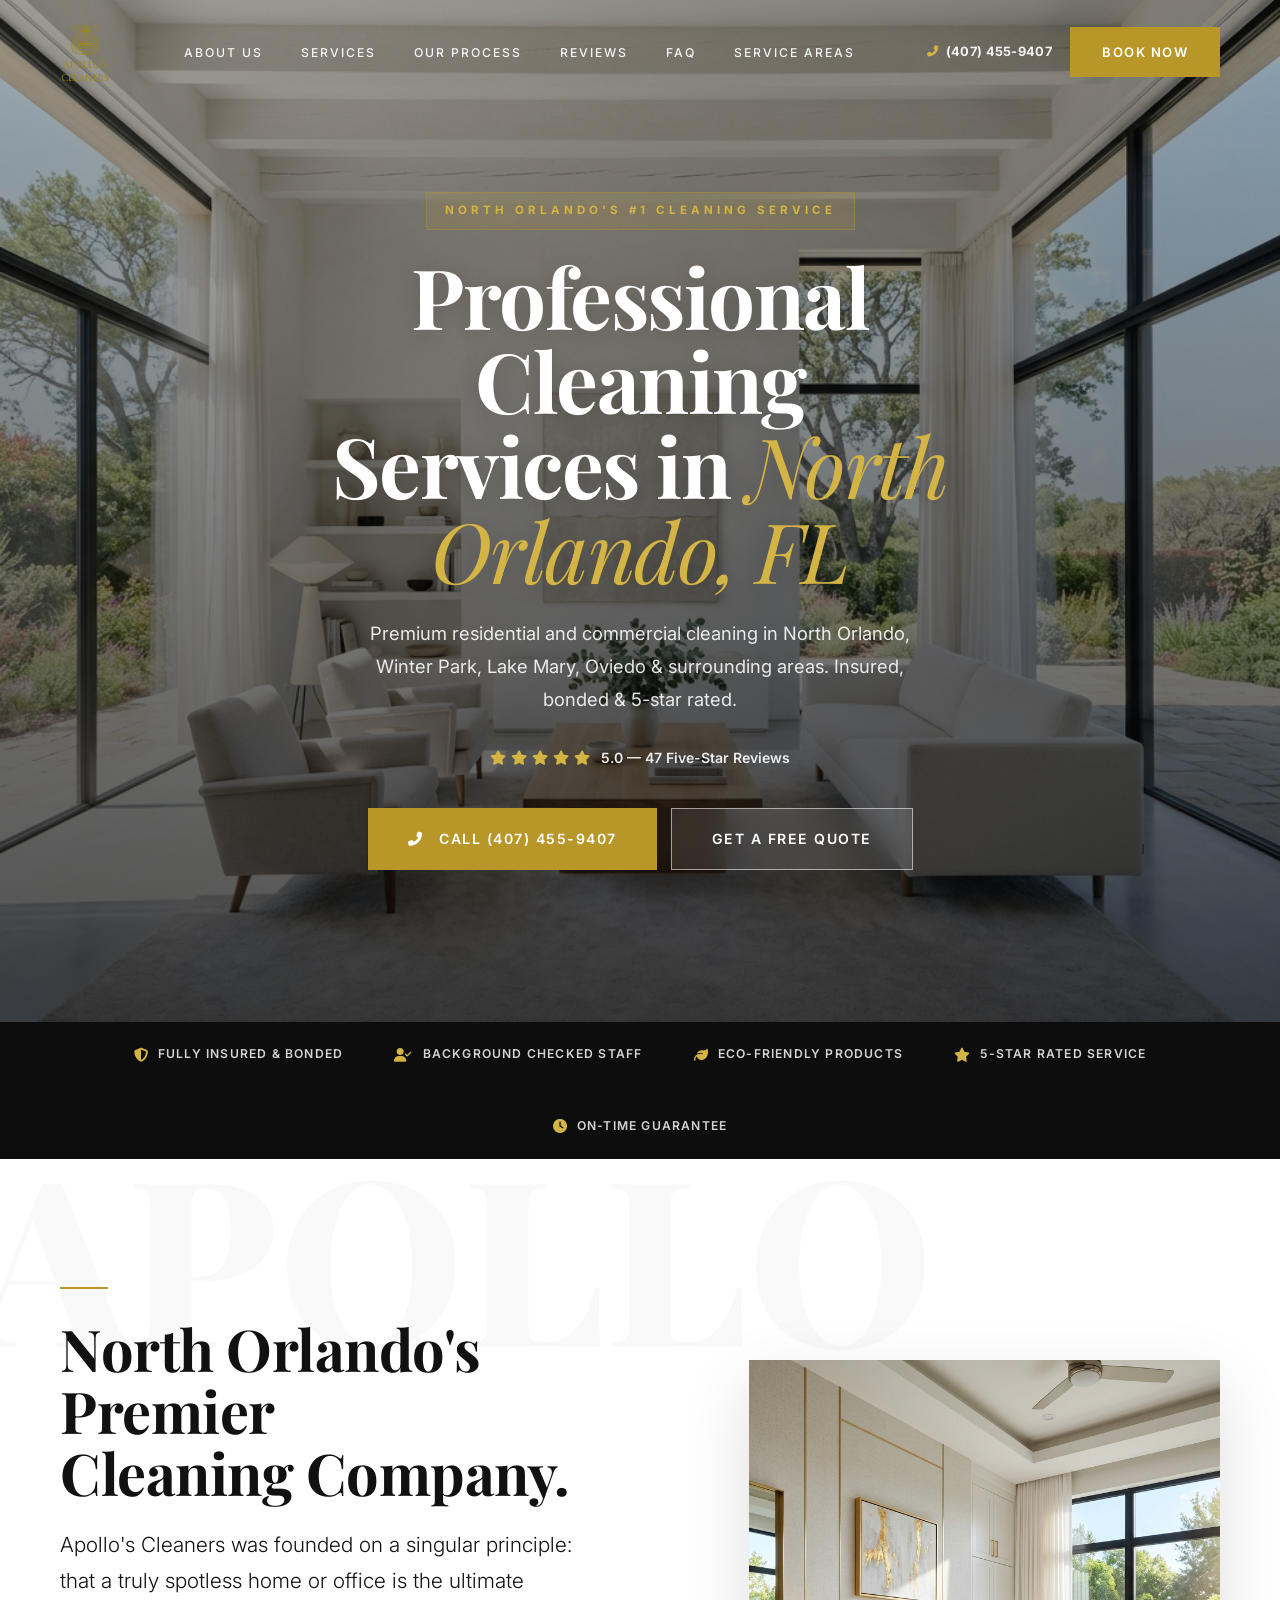
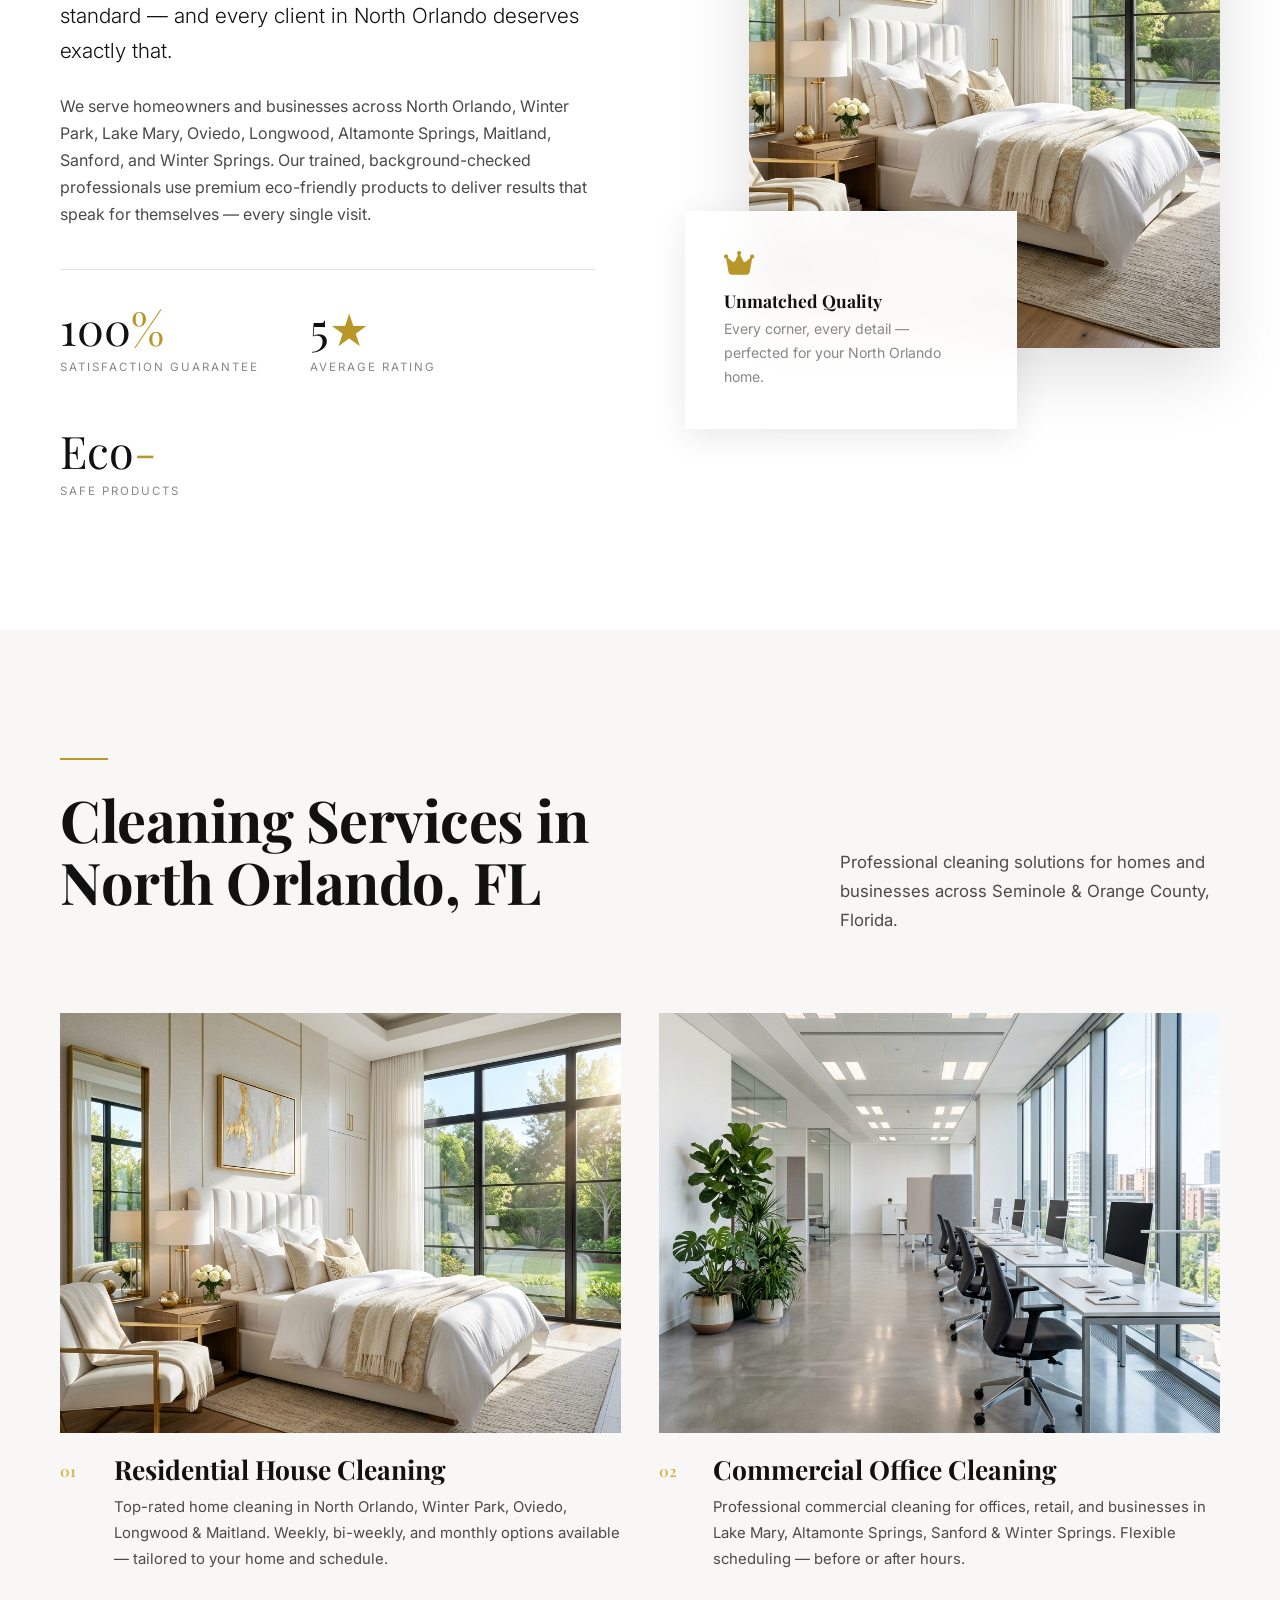
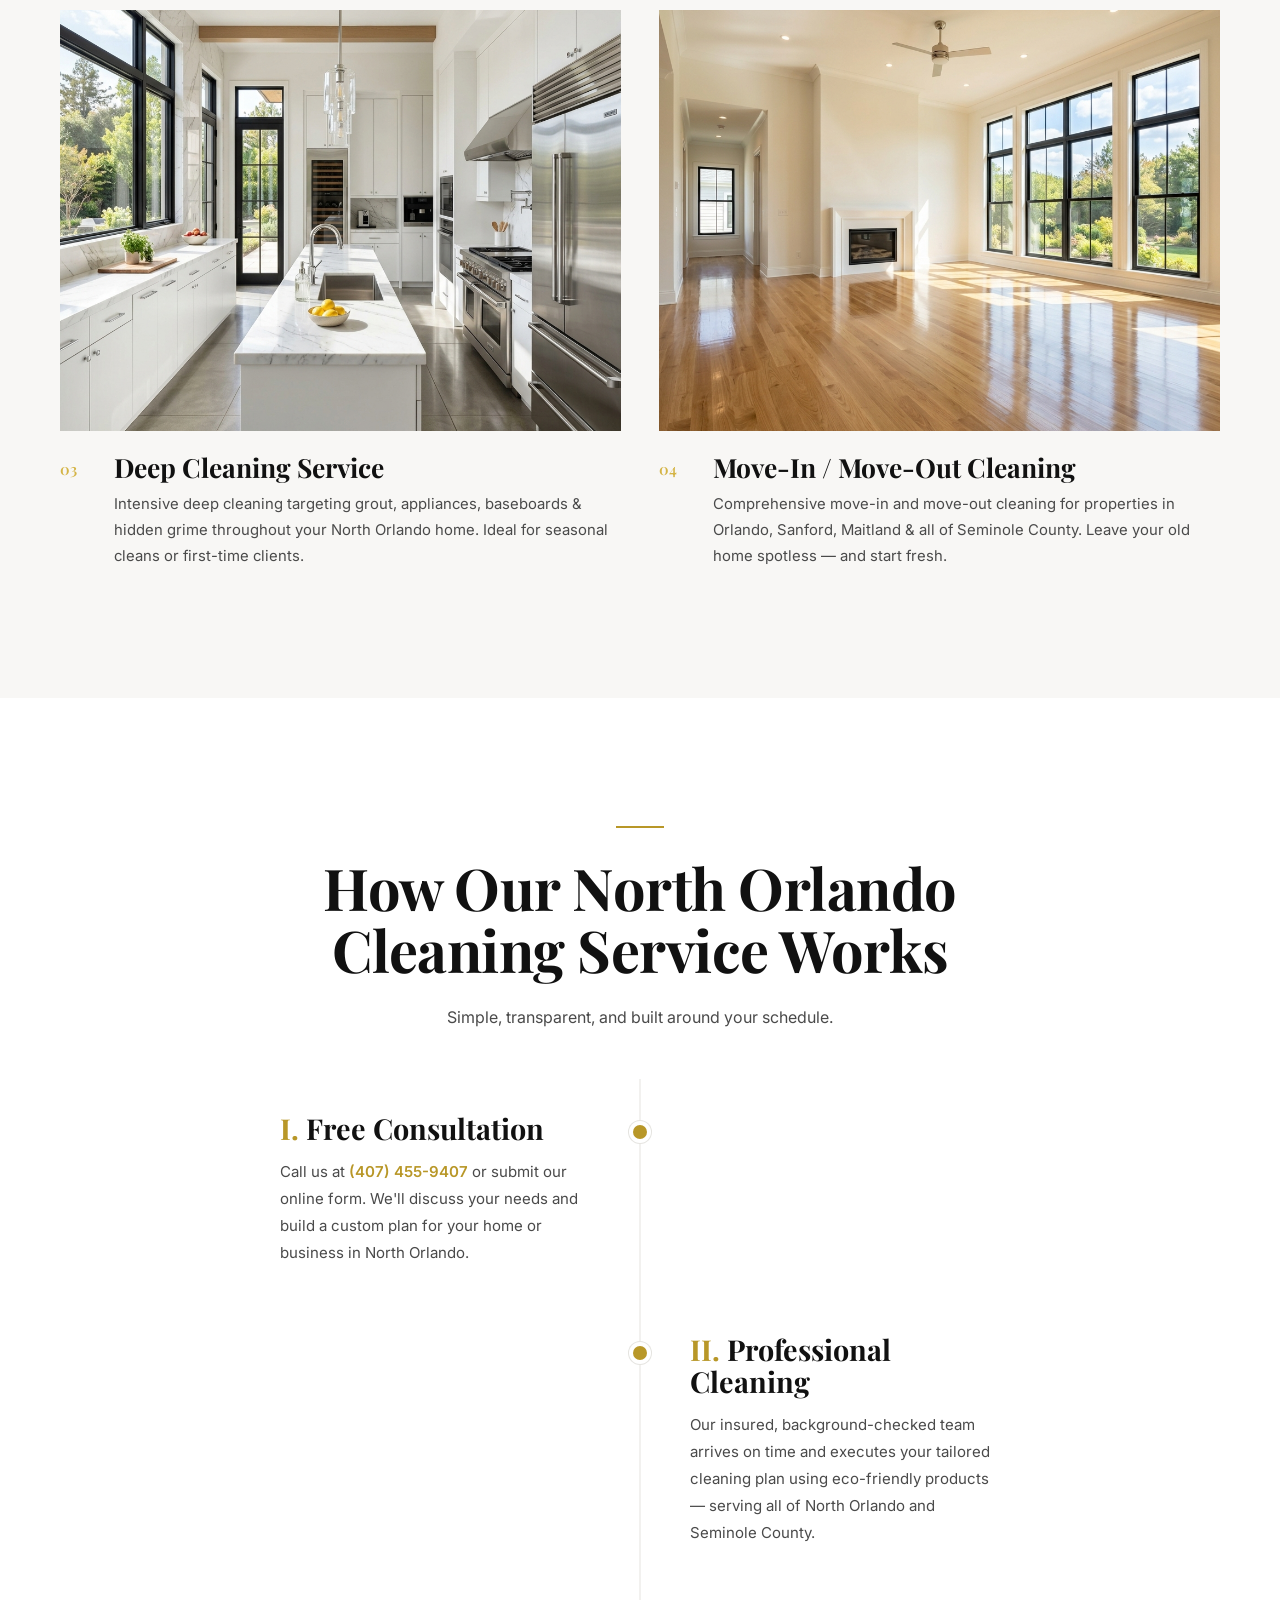
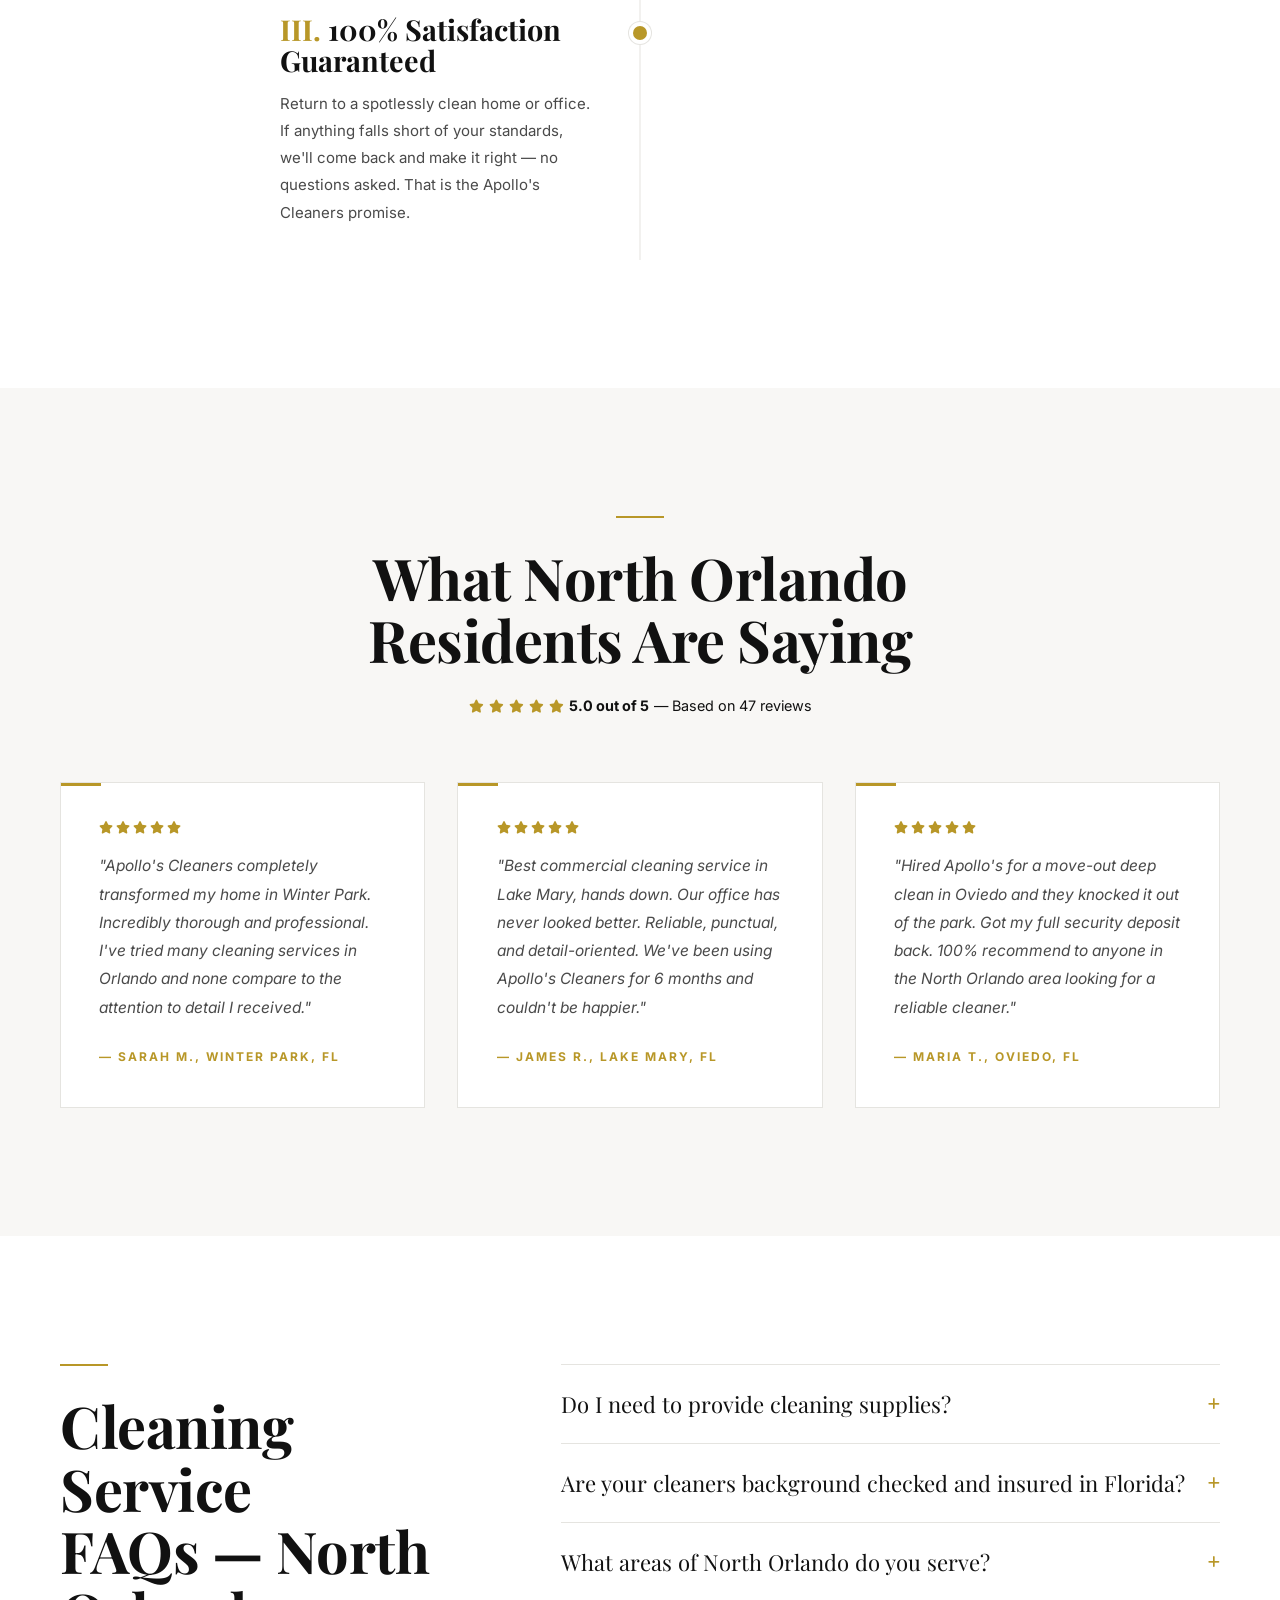
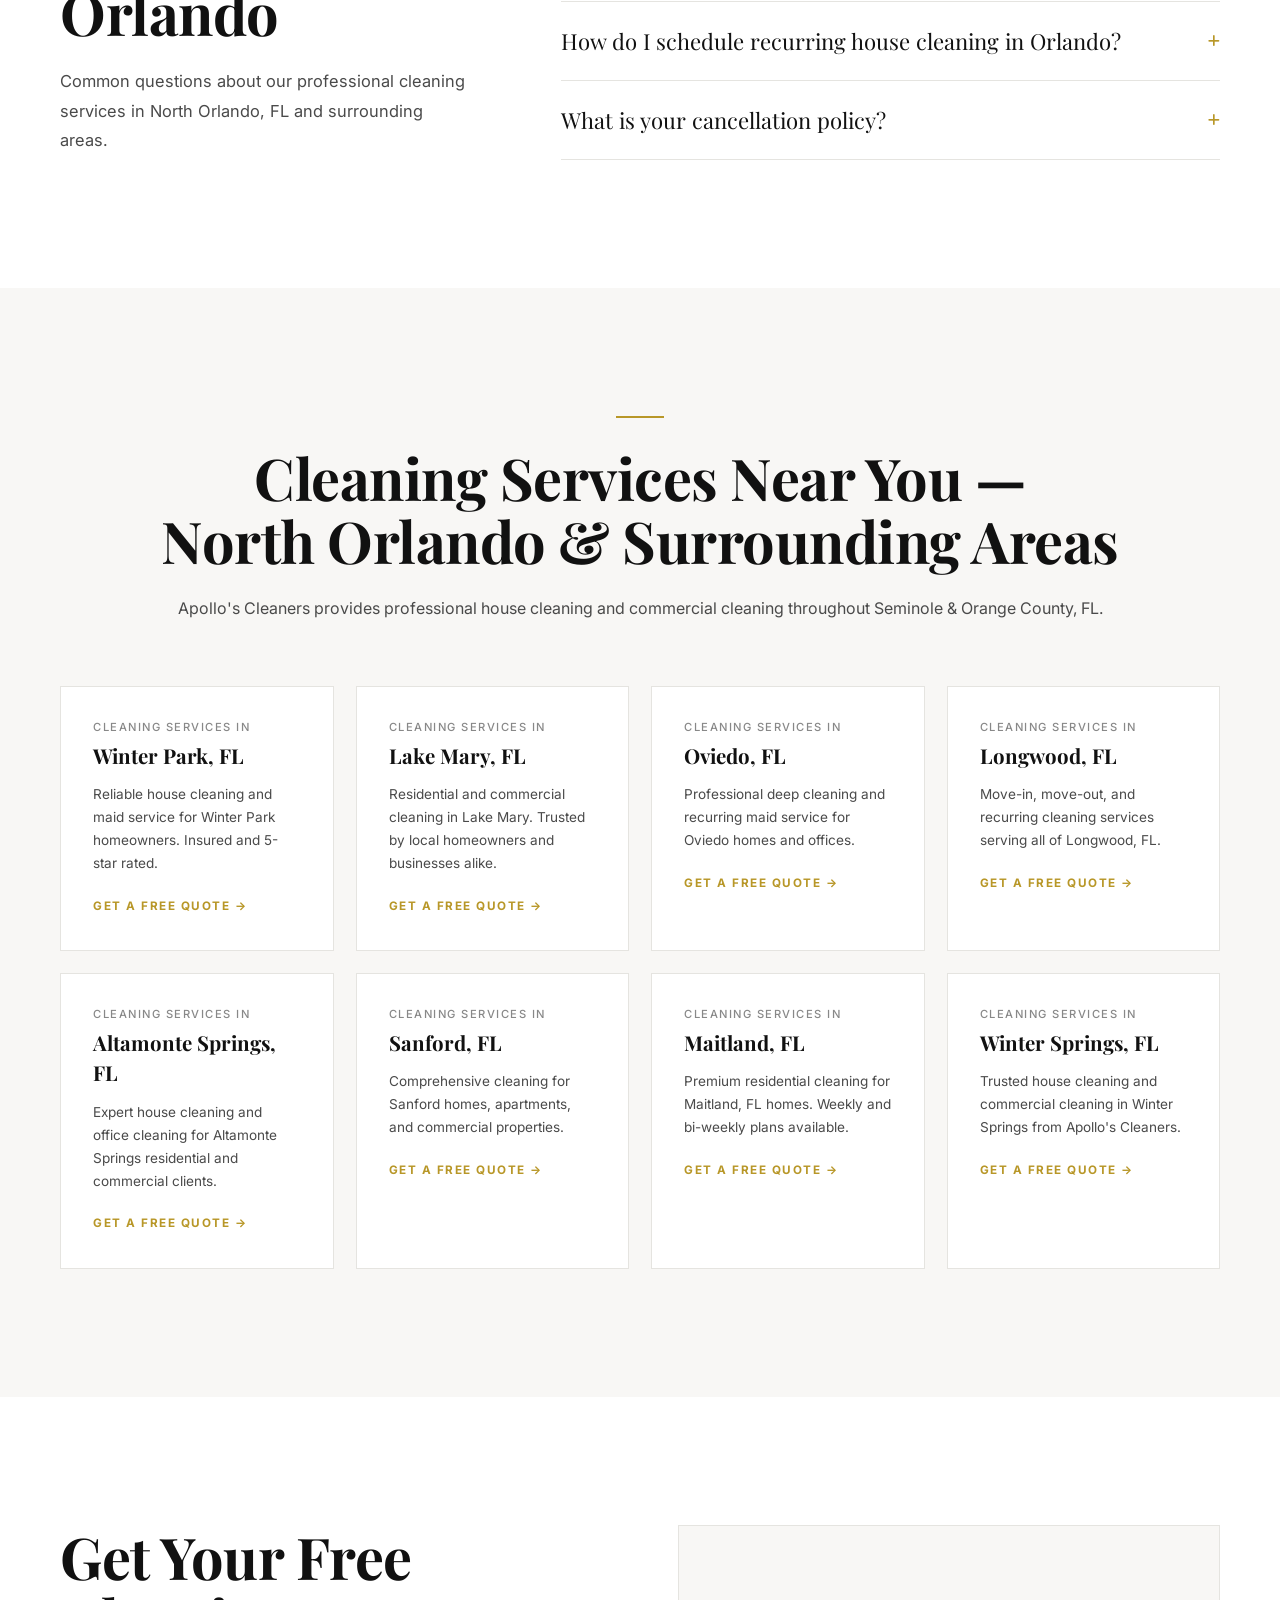
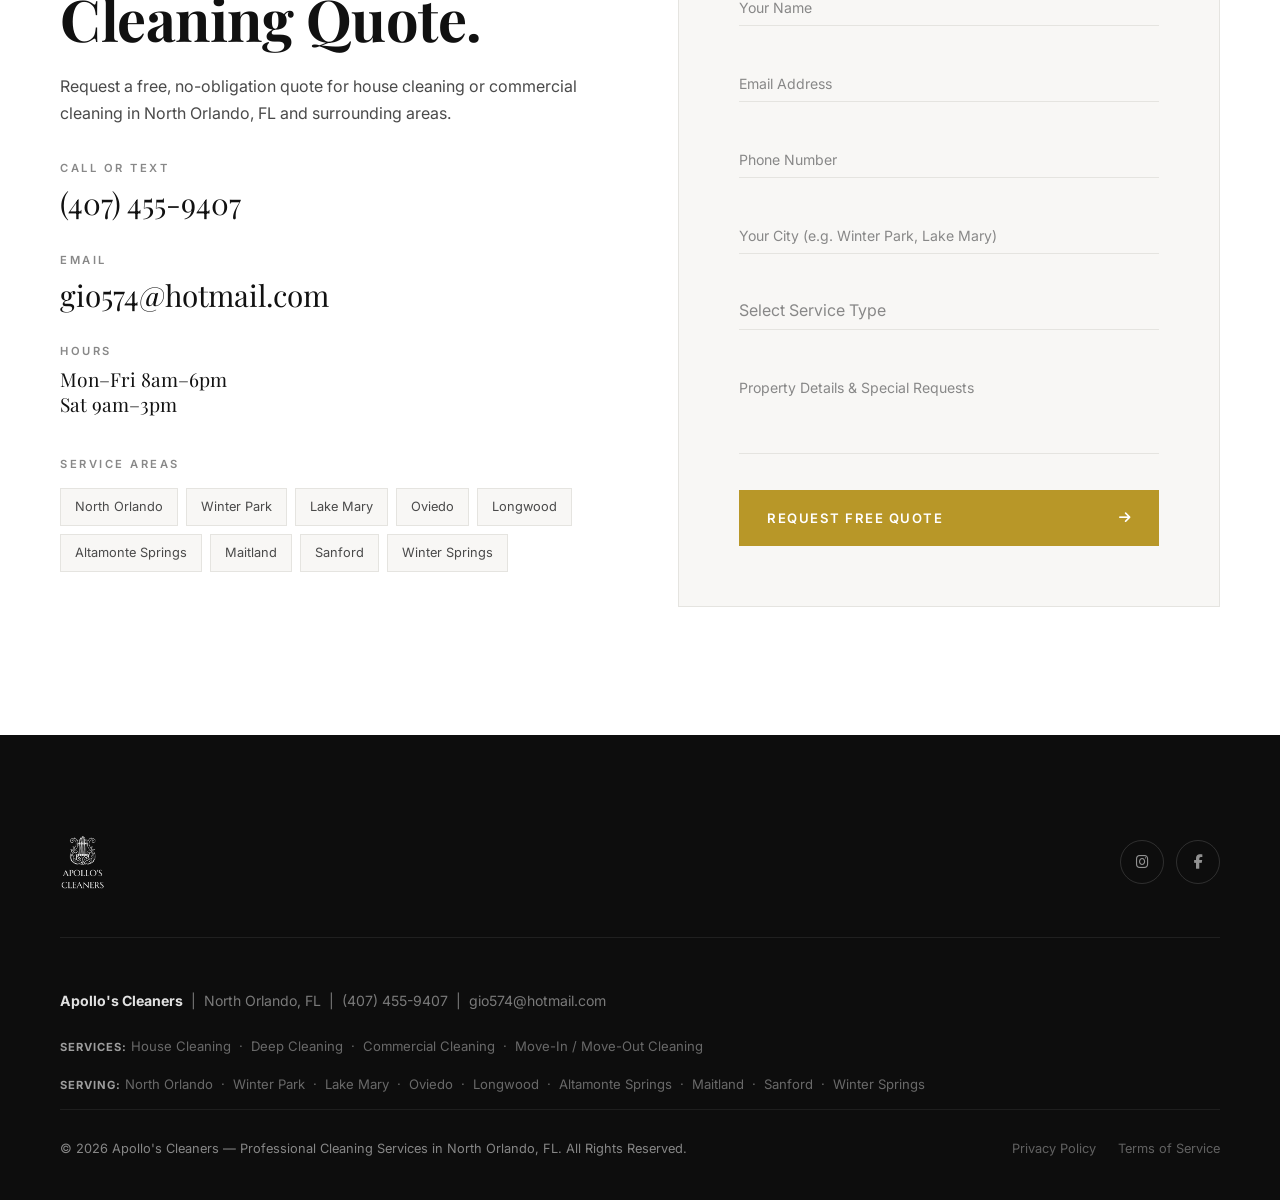
==== commit d699c636: "Fix mobile menu visibility, pointer-events, and add robots.txt + sitemap.xml - Hamburger icon and na" ====
--- a/index.html
+++ b/index.html
@@ -224,6 +224,8 @@
     }
     </script>
 
+    <link rel="sitemap" type="application/xml" href="/sitemap.xml">
+
     <!-- BreadcrumbList Schema -->
     <script type="application/ld+json">
     {
@@ -269,6 +271,12 @@
                     <li><a href="#faq">FAQ</a></li>
                     <li><a href="#locations">Service Areas</a></li>
                 </ul>
+                <div class="nav-mobile-cta">
+                    <a href="tel:4074559407" class="btn btn-gold">
+                        <i class="fas fa-phone-alt"></i>&nbsp; (407) 455-9407
+                    </a>
+                    <a href="#contact" class="btn btn-glass-dark">Book a Free Quote</a>
+                </div>
             </nav>
             <div class="header-right">
                 <a href="tel:4074559407" class="header-phone" aria-label="Call Apollo's Cleaners">
@@ -486,7 +494,7 @@
                 <div class="timeline-item" data-aos="fade-right">
                     <div class="timeline-content">
                         <h3><span class="gold-text">I.</span> Free Consultation</h3>
-                        <p>Call us at <a href="tel:4074559407" style="color:var(--gold-primary)">(407) 455-9407</a> or submit our online form. We'll discuss your needs and build a custom plan for your home or business in North Orlando.</p>
+                        <p>Call us at <a href="tel:4074559407" style="color:var(--gold)">(407) 455-9407</a> or submit our online form. We'll discuss your needs and build a custom plan for your home or business in North Orlando.</p>
                     </div>
                 </div>
                 <div class="timeline-item right" data-aos="fade-left">
@@ -595,7 +603,7 @@
                     <div class="faq-item">
                         <button class="faq-question">How do I schedule recurring house cleaning in Orlando? <i class="fas fa-plus"></i></button>
                         <div class="faq-answer">
-                            <p>After your initial consultation, you can set up weekly, bi-weekly, or monthly recurring cleaning services. Call us at <a href="tel:4074559407" style="color:var(--gold-primary)">(407) 455-9407</a> or fill out our online form to get started with your personalized schedule.</p>
+                            <p>After your initial consultation, you can set up weekly, bi-weekly, or monthly recurring cleaning services. Call us at <a href="tel:4074559407" style="color:var(--gold)">(407) 455-9407</a> or fill out our online form to get started with your personalized schedule.</p>
                         </div>
                     </div>
 
--- a/style.css
+++ b/style.css
@@ -5,6 +5,7 @@
     --gold:        #b89728;
     --gold-light:  #d4b445;
     --gold-dark:   #8f7216;
+    --gold-primary: #b89728;
     --gold-faint:  #f9f4e8;
 
     --dark:        #0d0d0d;
@@ -190,6 +191,17 @@
     transform: translateY(-2px);
 }
 
+.btn-glass-dark {
+    background: transparent;
+    border: 1.5px solid var(--border);
+    color: var(--text-dark);
+}
+.btn-glass-dark:hover {
+    border-color: var(--gold);
+    color: var(--gold);
+    transform: translateY(-2px);
+}
+
 /* =============================================
    HEADER
    ============================================= */
@@ -300,7 +312,26 @@
 
 .mobile-toggle.active .hamburger          { background: transparent; }
 .mobile-toggle.active .hamburger::before  { transform: rotate(45deg);  top: 0; }
-.mobile-toggle.active .hamburger::after   { transform: rotate(-45deg); bottom: 0; }
+.mobile-toggle.active .hamburger::after   { transform: rotate(-45deg); top: 0; bottom: auto; }
+
+/* ---- Header: white elements when transparent (over hero) ---- */
+.header:not(.scrolled):not(.menu-open) .nav-list a    { color: rgba(255,255,255,0.92); }
+.header:not(.scrolled):not(.menu-open) .header-phone  { color: rgba(255,255,255,0.92); }
+.header:not(.scrolled):not(.menu-open) .header-phone i { color: var(--gold-light); }
+.header:not(.scrolled):not(.menu-open) .hamburger,
+.header:not(.scrolled):not(.menu-open) .hamburger::before,
+.header:not(.scrolled):not(.menu-open) .hamburger::after { background: var(--white); }
+
+/* ---- Solid header when mobile menu is open ---- */
+.header.menu-open {
+    background: rgba(255,255,255,0.98);
+    backdrop-filter: blur(20px);
+    -webkit-backdrop-filter: blur(20px);
+    box-shadow: 0 1px 0 rgba(0,0,0,0.08);
+}
+
+/* ---- Mobile CTA inside nav (hidden on desktop) ---- */
+.nav-mobile-cta { display: none; }
 
 /* =============================================
    HERO
@@ -1170,18 +1201,41 @@
         inset: 0;
         background: var(--white);
         display: flex;
+        flex-direction: column;
         align-items: center;
         justify-content: center;
         opacity: 0;
         visibility: hidden;
-        transition: all var(--duration-mid) var(--ease);
-        z-index: 1000;
+        pointer-events: none;
+        transition: opacity var(--duration-mid) var(--ease),
+                    visibility var(--duration-mid) var(--ease);
+        z-index: 999;
+        padding-top: 80px;
     }
-    .nav.active { opacity: 1; visibility: visible; }
+    .nav.active {
+        opacity: 1;
+        visibility: visible;
+        pointer-events: auto;
+    }
 
     .nav-list { flex-direction: column; align-items: center; gap: 26px; }
-    .nav-list a { font-size: 1.2rem; letter-spacing: 3px; }
+    .nav-list a { font-size: 1.2rem; letter-spacing: 3px; color: var(--text-dark); }
     .nav-cta { display: none; }
+
+    .nav-mobile-cta {
+        display: flex;
+        flex-direction: column;
+        align-items: center;
+        gap: 14px;
+        margin-top: 40px;
+        padding: 0 24px;
+        width: 100%;
+    }
+    .nav-mobile-cta .btn {
+        width: 100%;
+        max-width: 300px;
+        justify-content: center;
+    }
 
     /* Hero */
     .glass-panel {
